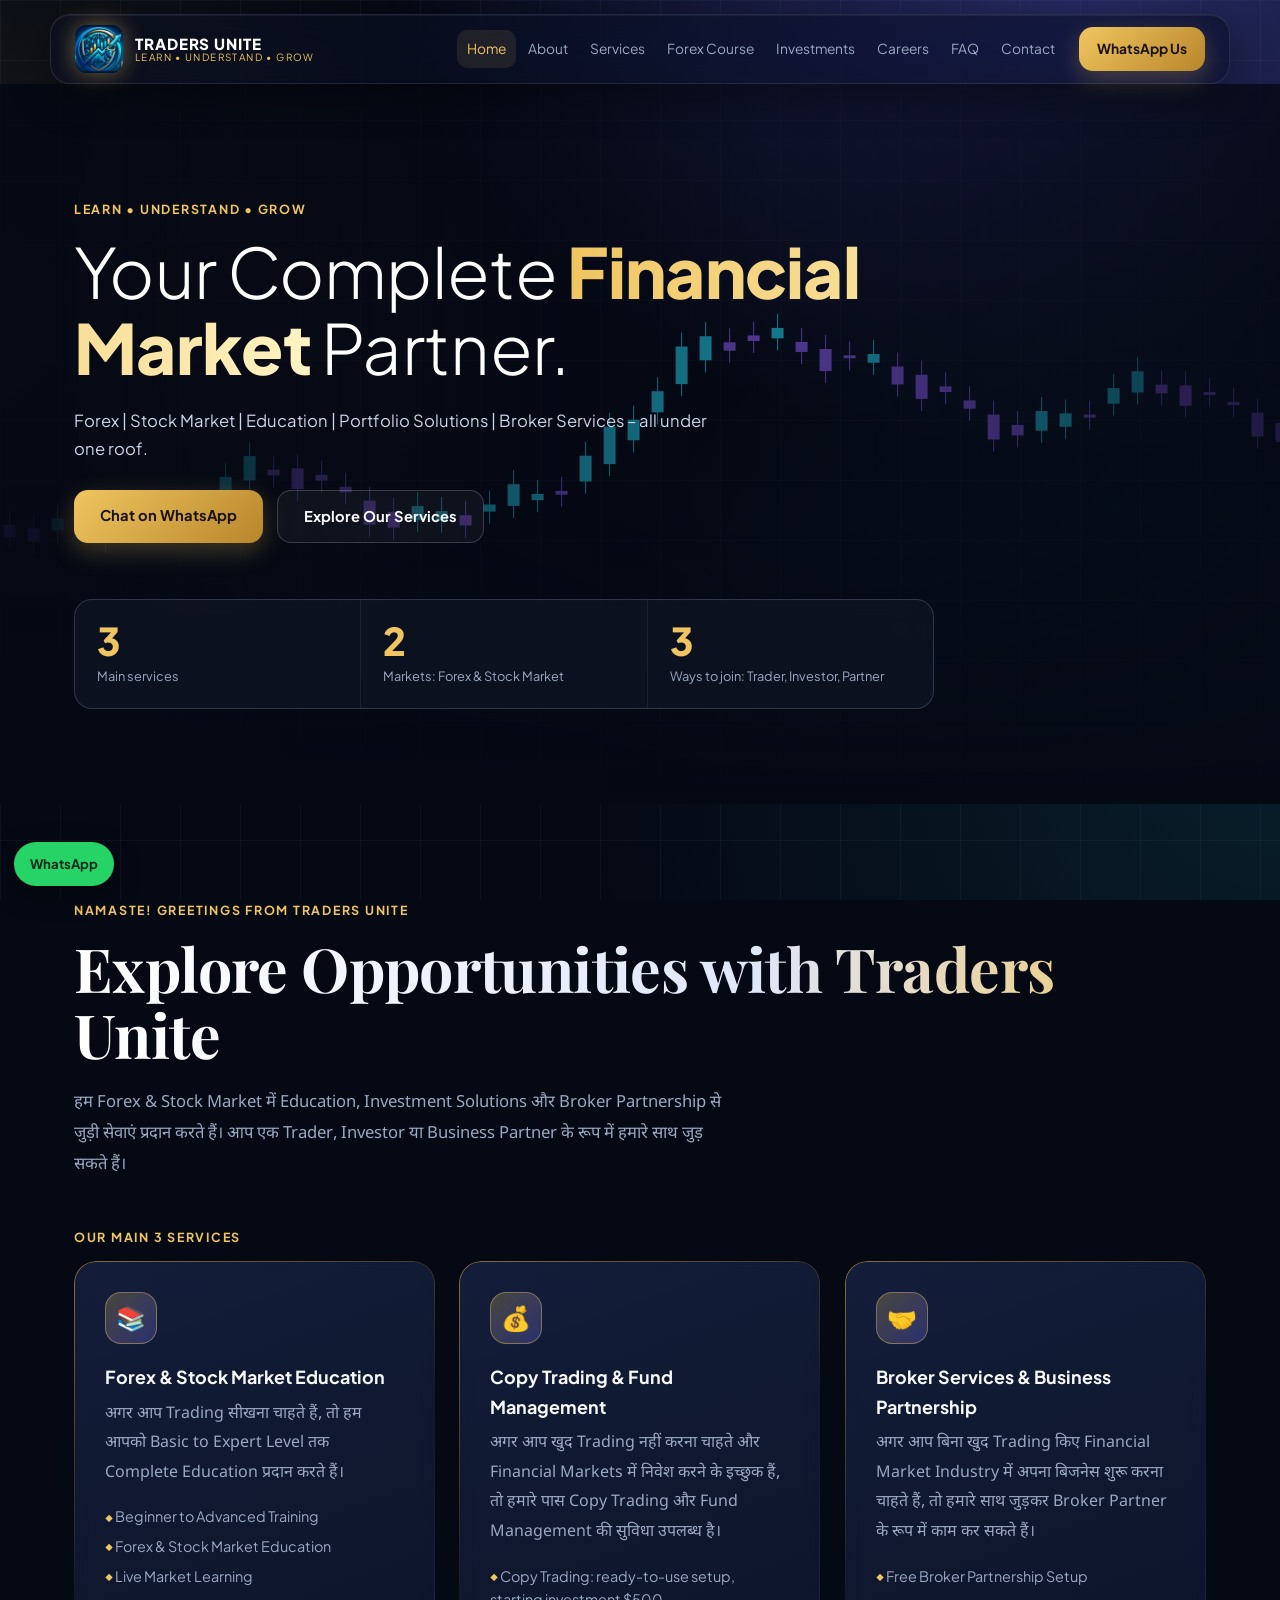
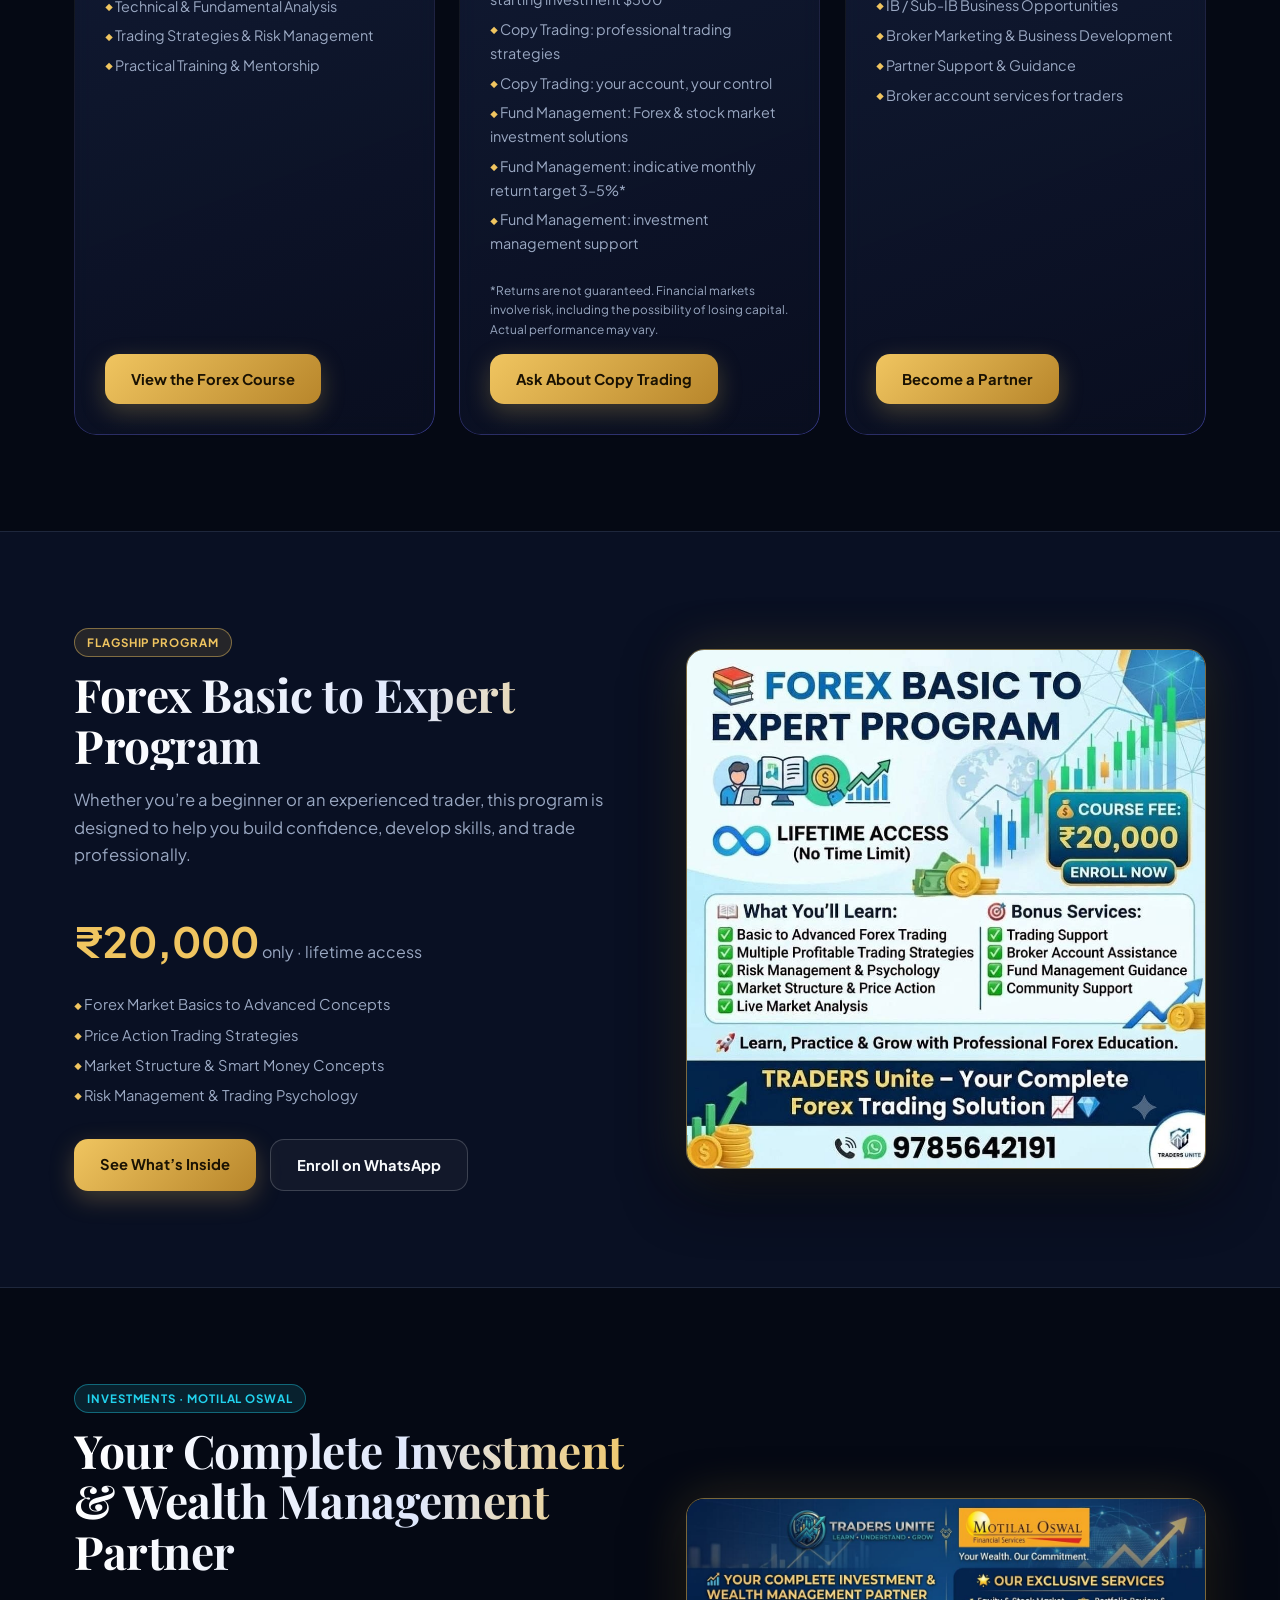
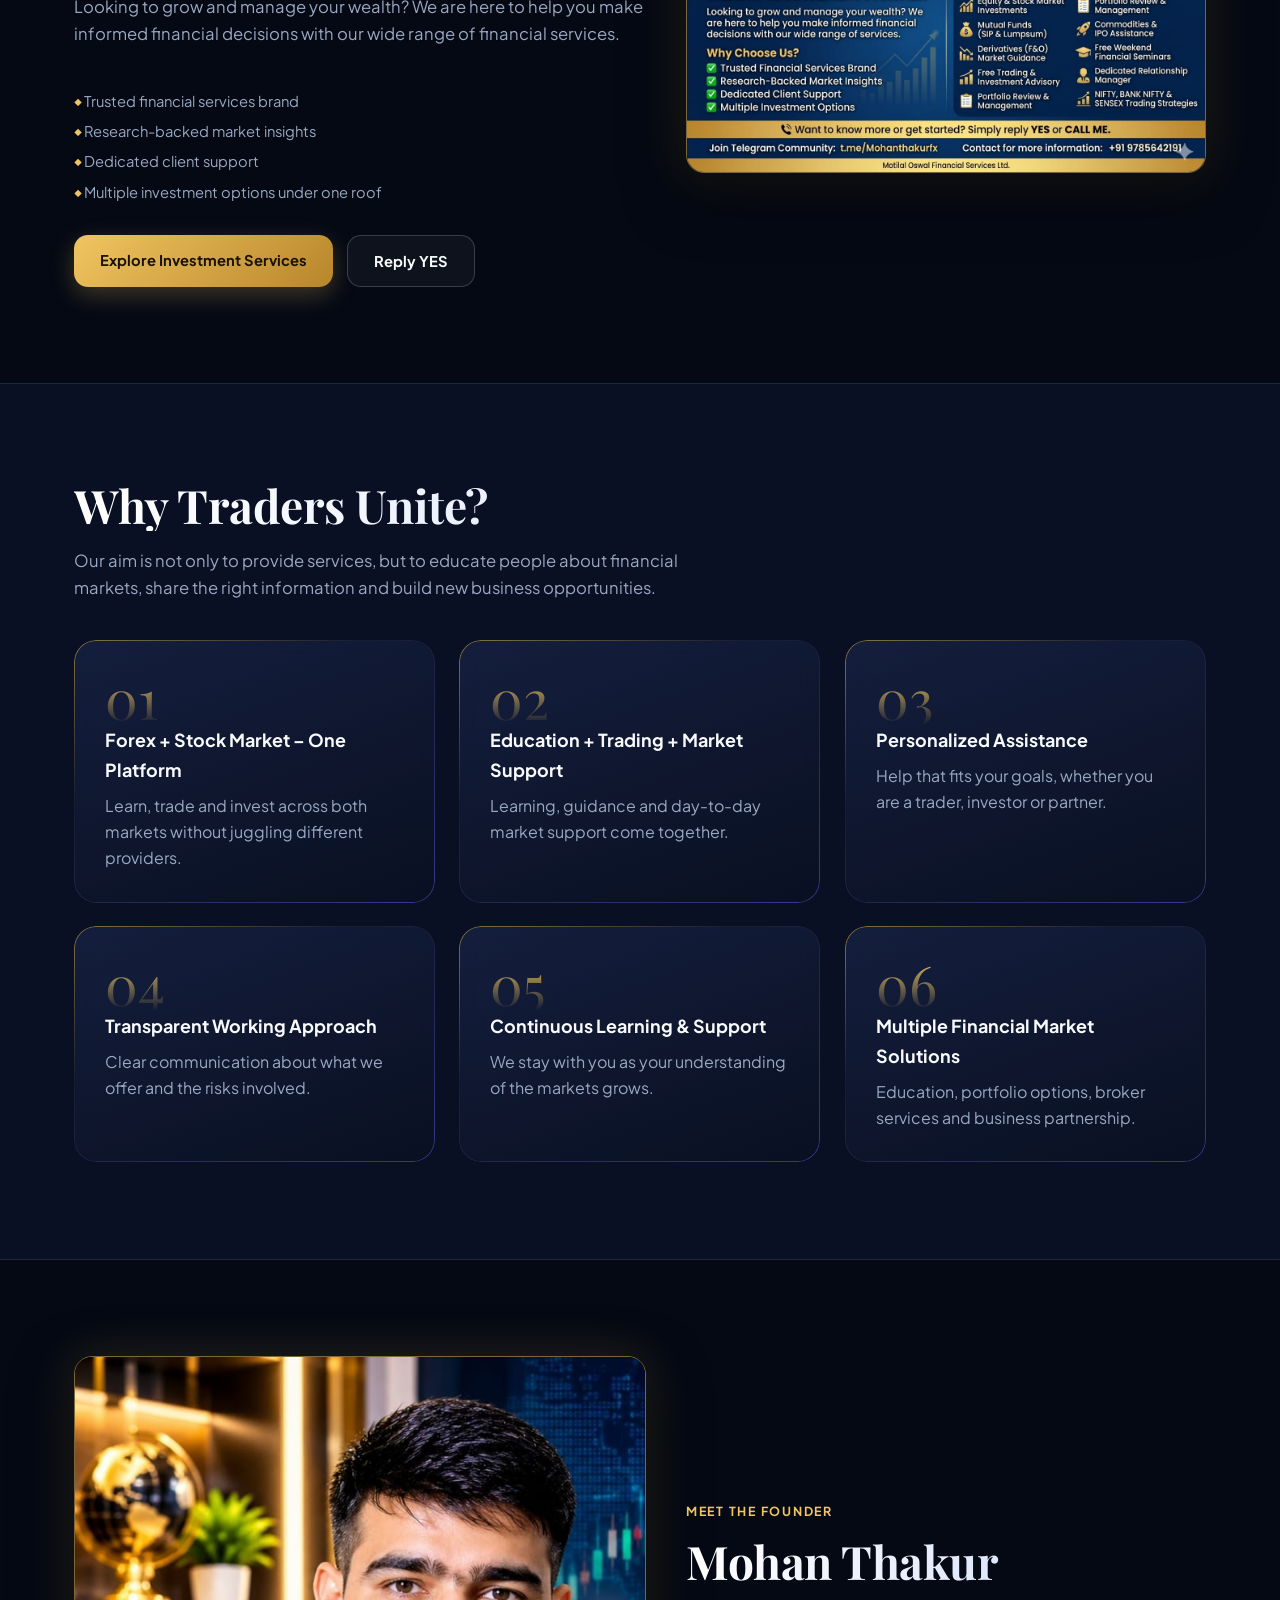
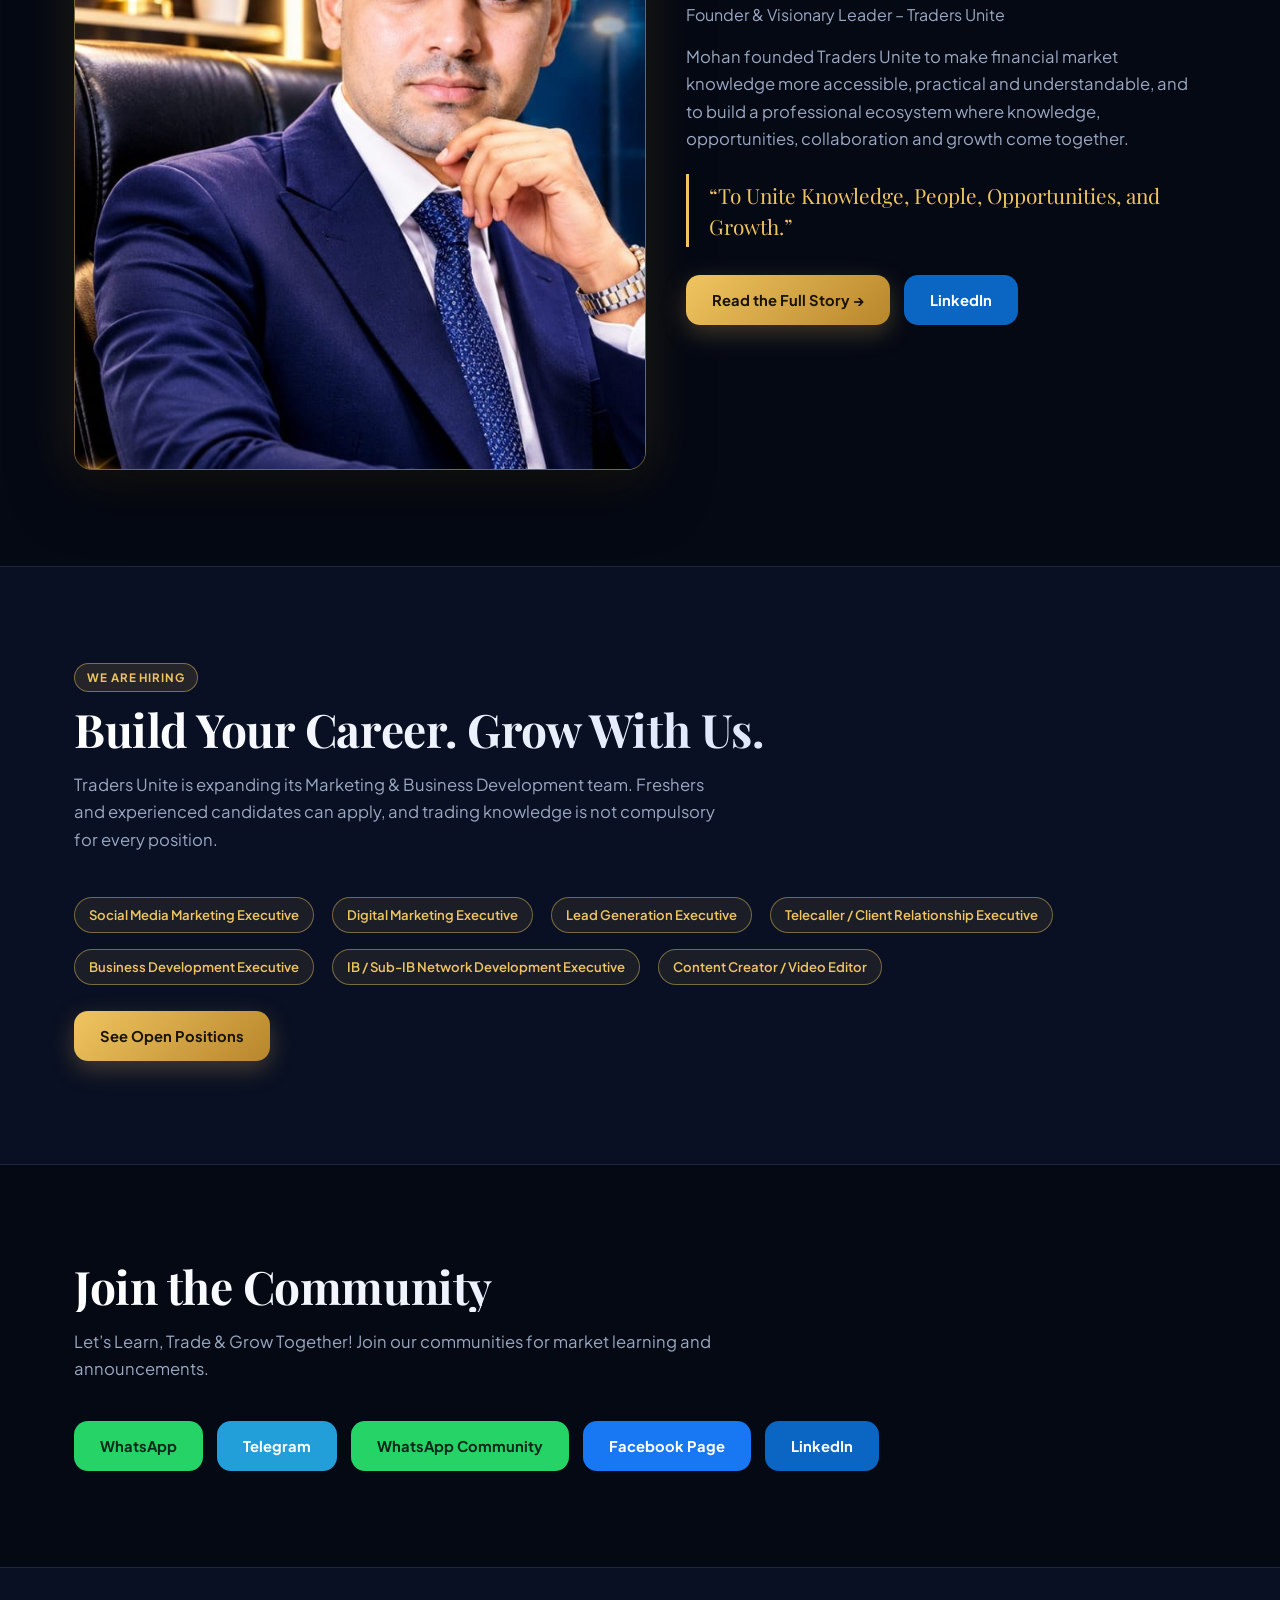
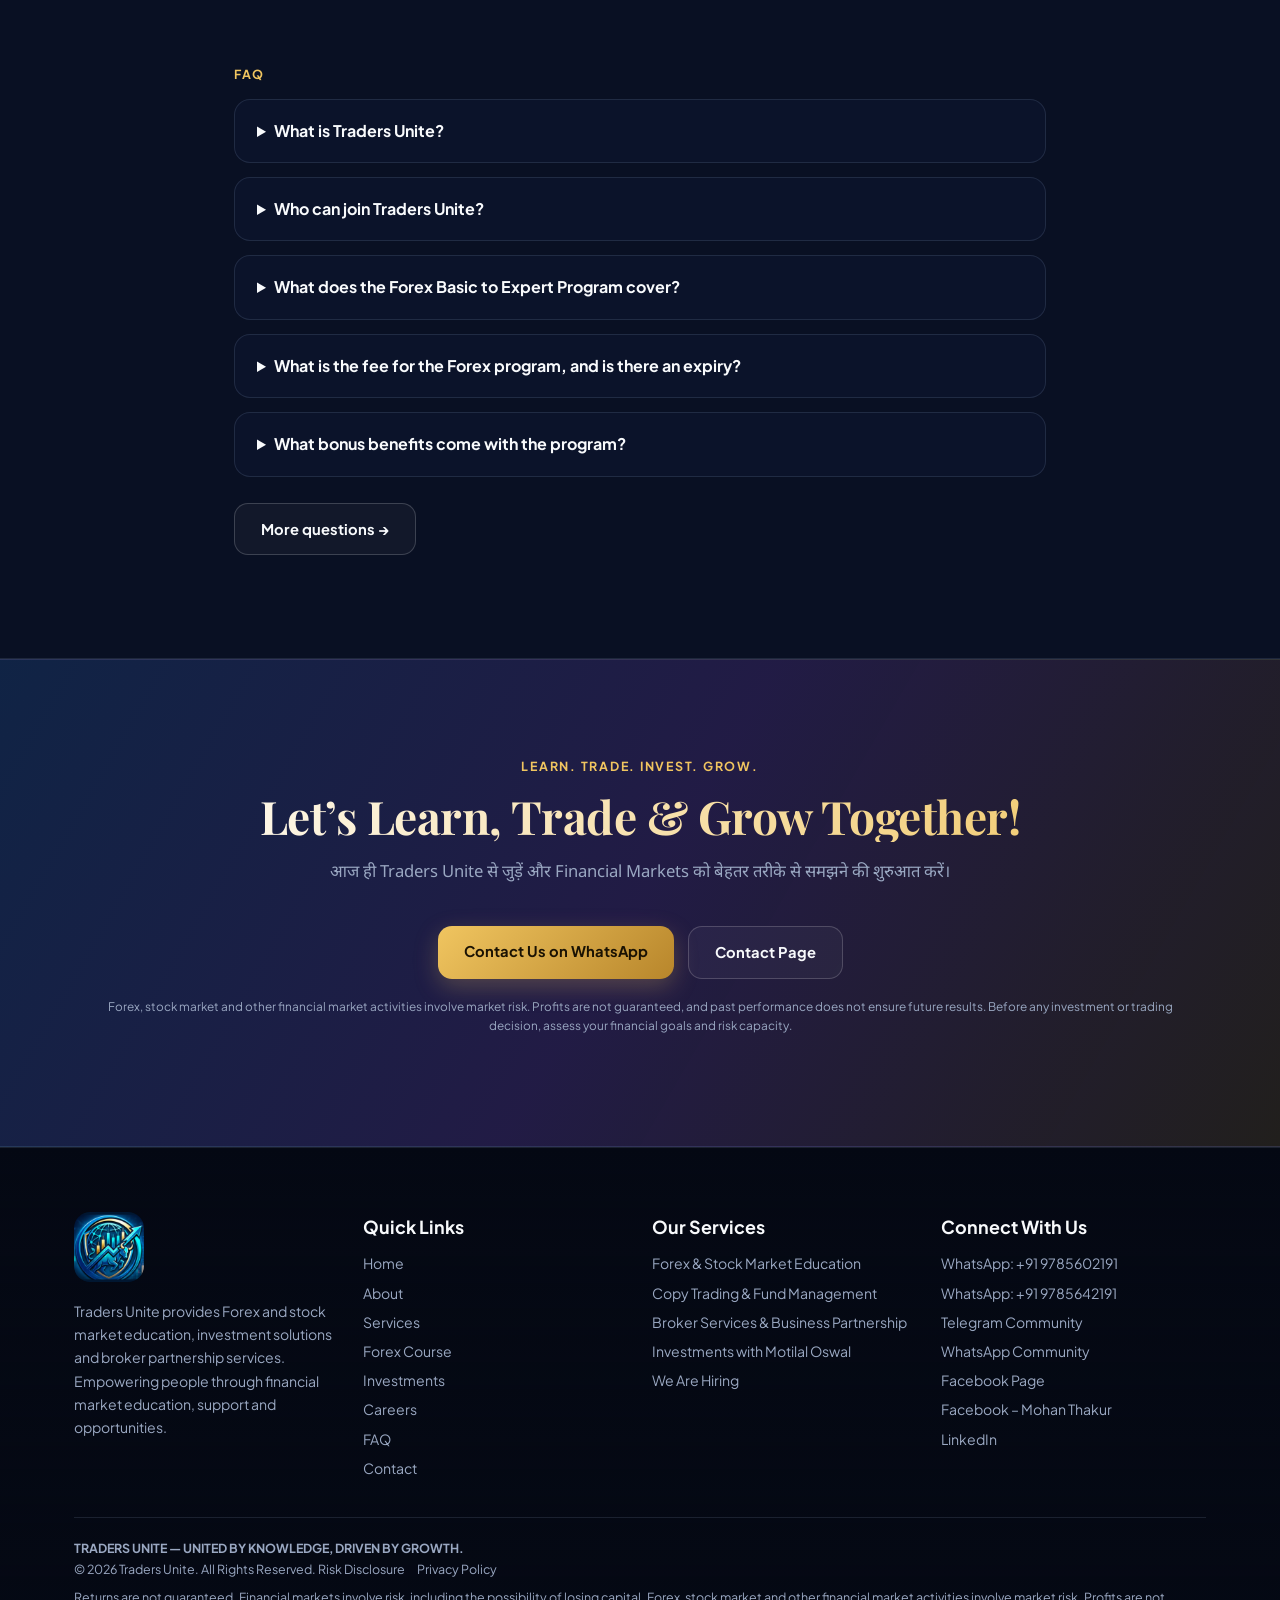
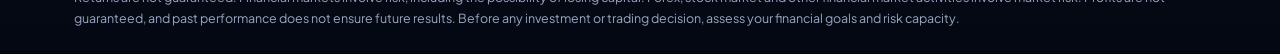
==== index.html @ e5b7a46d "web complete" ====
<!doctype html><html lang="en"><head><meta charset="utf-8"><meta name="viewport" content="width=device-width,initial-scale=1"><title>Traders Unite | Forex &amp; Stock Market Education, Investments &amp; Broker Partnership</title><meta name="description" content="Traders Unite is your complete financial market partner: Forex and stock market education, copy trading and fund management, investment services and broker partnership. Learn • Understand • Grow."><meta name="theme-color" content="#050914"><meta property="og:title" content="Traders Unite | Forex &amp; Stock Market Education, Investments &amp; Broker Partnership"><meta property="og:description" content="Traders Unite is your complete financial market partner: Forex and stock market education, copy trading and fund management, investment services and broker partnership. Learn • Understand • Grow."><meta property="og:image" content="assets/logo.png"><link rel="icon" href="assets/logo.png"><link href="https://fonts.googleapis.com/css2?family=Noto+Sans+Devanagari:wght@400;600;700&family=Plus+Jakarta+Sans:wght@400;600;800&family=Playfair+Display:wght@600;700&display=swap" rel="stylesheet"><link rel="stylesheet" href="style.css"></head><body data-p="index"><script src="app.js" defer></script></body></html>
---- style.css ----
:root{--bg:#050914;--bg2:#0d1630;--blue:#3B82F6;--cyan:#22D3EE;--vio:#8B5CF6;--gold:#F0C560;--gold2:#B8862B;--tx:#F8FAFC;--mut:#9AA8C2;--line:rgba(160,180,220,.14)}
*{box-sizing:border-box;margin:0}html{scroll-behavior:smooth}
body{font-family:'Plus Jakarta Sans','Noto Sans Devanagari',system-ui,sans-serif;background:var(--bg);color:var(--tx);line-height:1.65;overflow-x:hidden}
body:before{content:"";position:fixed;inset:0;z-index:-1;background:radial-gradient(700px 500px at 85% -5%,rgba(99,102,241,.38),transparent),radial-gradient(600px 500px at -5% 35%,rgba(240,197,96,.10),transparent),radial-gradient(700px 600px at 100% 85%,rgba(34,211,238,.10),transparent),linear-gradient(rgba(160,180,220,.05) 1px,transparent 1px) 0 0/60px 60px,linear-gradient(90deg,rgba(160,180,220,.05) 1px,transparent 1px) 0 0/60px 60px,var(--bg)}
a{color:inherit;text-decoration:none}:focus-visible{outline:2px solid var(--gold);outline-offset:3px}
.w{max-width:1180px;margin:auto;padding:0 24px}section{padding:96px 0;position:relative}
h1,h2{font-family:'Playfair Display','Noto Sans Devanagari',Georgia,serif;font-weight:700;line-height:1.1;letter-spacing:-.01em}
h1{font-size:clamp(2.5rem,5.4vw,4.4rem);background:linear-gradient(180deg,#fff 30%,#a9b8d9);-webkit-background-clip:text;background-clip:text;color:transparent}
h2{font-size:clamp(1.9rem,3.6vw,2.9rem);margin-bottom:16px;background:linear-gradient(90deg,#fff,#dfe7fb 60%,var(--gold));-webkit-background-clip:text;background-clip:text;color:transparent}
h3{font-size:1.12rem;margin-bottom:8px;font-weight:700}
.mut{color:var(--mut)}.lead{max-width:660px;color:var(--mut);margin-bottom:38px;font-size:1.04rem}
header{position:sticky;top:14px;z-index:50;margin:14px auto 0;max-width:1180px;width:calc(100% - 28px);border-radius:20px;background:rgba(10,16,34,.6);backdrop-filter:blur(18px) saturate(1.4);border:1px solid var(--line);box-shadow:0 10px 40px rgba(0,0,0,.4),inset 0 1px rgba(255,255,255,.06)}
.nav{display:flex;align-items:center;gap:22px;height:68px}.nav img{height:48px;border-radius:50%;box-shadow:0 0 22px rgba(240,197,96,.45)}
.nav nav{display:flex;gap:6px;margin-left:auto;font-size:.88rem;color:var(--mut)}.nav nav a{padding:8px 13px;border-radius:10px;transition:.25s}.nav nav a:hover{color:#fff;background:rgba(255,255,255,.06)}.nav nav a.on{color:var(--gold);background:rgba(240,197,96,.1)}
.btn{display:inline-block;padding:13px 26px;border-radius:14px;font-weight:700;font-size:.92rem;border:1px solid rgba(255,255,255,.18);transition:.3s;cursor:pointer;background:rgba(255,255,255,.04);color:var(--tx);font-family:inherit;position:relative;overflow:hidden}
.btn:hover{transform:translateY(-3px);border-color:var(--gold);box-shadow:0 10px 30px rgba(240,197,96,.18)}
.btn.p{background:linear-gradient(135deg,var(--gold),var(--gold2));color:#1a1203;border:0;box-shadow:0 8px 30px rgba(240,197,96,.35)}
.btn.p:after{content:"";position:absolute;top:0;left:-80%;width:50%;height:100%;background:linear-gradient(100deg,transparent,rgba(255,255,255,.6),transparent);transform:skewX(-20deg);transition:.7s}.btn.p:hover:after{left:140%}
.g{position:relative;background:linear-gradient(160deg,rgba(24,36,70,.75),rgba(10,16,34,.8));border-radius:22px;padding:30px;backdrop-filter:blur(10px);transition:.4s;border:1px solid transparent;background-clip:padding-box;--x:50%;--y:0}
.g:before{content:"";position:absolute;inset:-1px;border-radius:inherit;padding:1px;background:linear-gradient(150deg,rgba(240,197,96,.55),rgba(255,255,255,.06) 35%,rgba(99,102,241,.5));-webkit-mask:linear-gradient(#000 0 0) content-box,linear-gradient(#000 0 0);-webkit-mask-composite:xor;mask-composite:exclude;pointer-events:none}
.g:after{content:"";position:absolute;inset:0;border-radius:inherit;background:radial-gradient(300px circle at var(--x) var(--y),rgba(240,197,96,.12),transparent 60%);opacity:0;transition:.3s;pointer-events:none}.g:hover:after{opacity:1}.g:hover{transform:translateY(-6px);box-shadow:0 24px 60px rgba(0,0,0,.5),0 0 40px rgba(99,102,241,.15)}
.grid{display:grid;gap:24px;grid-template-columns:repeat(auto-fit,minmax(320px,1fr))}
.ic{width:52px;height:52px;border-radius:16px;display:grid;place-items:center;font-size:1.5rem;margin-bottom:18px;background:linear-gradient(135deg,rgba(240,197,96,.25),rgba(99,102,241,.3));border:1px solid rgba(240,197,96,.4);color:var(--gold);box-shadow:0 0 30px rgba(240,197,96,.15)}
.g ul{list-style:none;padding:0;margin:14px 0 22px;font-size:.9rem;color:var(--mut)}.g li{padding:3px 0}.g li:before{content:"◆ ";color:var(--gold);font-size:.6rem;vertical-align:middle}
.hero{padding:90px 0 60px;position:relative;overflow:hidden}.hero .w{display:grid;grid-template-columns:1fr 1.1fr;gap:50px;align-items:center;position:relative;z-index:2}
.beam{position:absolute;top:-40px;left:62%;width:5px;height:560px;background:linear-gradient(#fff,rgba(139,92,246,.5) 40%,transparent);filter:blur(1.5px);box-shadow:0 0 70px 30px rgba(99,102,241,.5);animation:pu 4s ease-in-out infinite;z-index:1}
@keyframes pu{50%{opacity:.55}}
.hl{color:var(--gold);font-weight:700;margin:20px 0 0;letter-spacing:.02em}.btns{display:flex;gap:14px;flex-wrap:wrap;margin-top:28px}
.mock{position:relative;padding:0 0 40px 40px}.dash{padding:0;overflow:hidden;box-shadow:0 0 90px rgba(99,102,241,.45),0 40px 80px rgba(0,0,0,.6);transform:perspective(1200px) rotateY(-7deg) rotateX(3deg)}
.dash:hover{transform:perspective(1200px) rotateY(0) rotateX(0)}.win{display:flex;align-items:center;gap:7px;padding:12px 16px;background:rgba(255,255,255,.05);border-bottom:1px solid var(--line);font-size:.72rem;color:var(--mut)}.win i{width:10px;height:10px;border-radius:50%;background:#ff5f57}.win i:nth-child(2){background:#febc2e}.win i:nth-child(3){background:#28c840}.win span{margin-left:12px;background:rgba(255,255,255,.06);padding:2px 14px;border-radius:99px}
.dash svg{width:100%;display:block;padding:14px}.tag{font-size:.74rem;color:var(--mut);padding:0 18px 14px}
.float{position:absolute;right:-6px;top:-18px;z-index:3;background:rgba(13,22,48,.9);border:1px solid var(--gold);border-radius:14px;padding:9px 16px;font-size:.8rem;font-weight:600;box-shadow:0 0 30px rgba(240,197,96,.3);animation:fl 5s ease-in-out infinite}
.float.b{right:auto;top:auto;left:0;bottom:6px;border-color:var(--cyan);box-shadow:0 0 30px rgba(34,211,238,.3);animation-delay:-2s}@keyframes fl{50%{transform:translateY(-10px)}}
.cd{animation:gr 1.2s ease-out both;transform-origin:bottom}@keyframes gr{from{opacity:0;transform:scaleY(.1)}}
.line{stroke-dasharray:900;animation:dr 3s ease-out forwards}@keyframes dr{from{stroke-dashoffset:900}to{stroke-dashoffset:0}}
.mq{overflow:hidden;border-block:1px solid var(--line);background:rgba(255,255,255,.02);padding:18px 0;white-space:nowrap}.mq div{display:inline-block;animation:mq 28s linear infinite;font-family:'Playfair Display','Noto Sans Devanagari',serif;font-size:1.3rem;color:var(--mut)}.mq b{color:var(--gold);margin:0 28px;font-weight:400}@keyframes mq{to{transform:translateX(-50%)}}
.tl{display:grid;grid-template-columns:repeat(5,1fr);gap:18px;counter-reset:s}.tl .g{padding:24px;font-size:.88rem}.tl .g>:first-child:before{counter-increment:s;content:counter(s);display:grid;place-items:center;width:36px;height:36px;border-radius:50%;background:linear-gradient(135deg,var(--gold),var(--gold2));color:#1a1203;font-weight:800;margin-bottom:14px;box-shadow:0 0 24px rgba(240,197,96,.5)}
.band{background:linear-gradient(120deg,rgba(59,130,246,.22),rgba(139,92,246,.22),rgba(240,197,96,.12));border-block:1px solid var(--line);text-align:center;overflow:hidden}.band h2{background:linear-gradient(90deg,#fff,var(--gold));-webkit-background-clip:text;background-clip:text}
.tabs{display:flex;gap:10px;margin-bottom:24px;flex-wrap:wrap;align-items:center}.tabs .btn.on{background:var(--blue);border-color:var(--blue)}
.note{border-left:3px solid var(--gold);padding:16px 20px;background:rgba(240,197,96,.07);font-size:.88rem;margin:24px 0;border-radius:0 14px 14px 0}
.ph{font-size:.72rem;background:rgba(240,197,96,.15);color:var(--gold);padding:3px 10px;border-radius:99px;font-weight:600}
table{width:100%;border-collapse:collapse;font-size:.88rem}td{padding:9px 0;border-bottom:1px solid var(--line)}td:last-child{text-align:right;color:var(--mut)}
details{border:1px solid var(--line);border-radius:16px;padding:18px 22px;margin-bottom:14px;background:rgba(13,22,48,.7);transition:.3s}details[open]{border-color:var(--gold);box-shadow:0 0 30px rgba(240,197,96,.12)}summary{cursor:pointer;font-weight:700}details p{margin-top:12px;color:var(--mut)}
select{background:var(--bg2);color:var(--tx);border:1px solid var(--line);padding:10px;border-radius:10px;font-family:inherit}
footer{border-top:1px solid var(--line);padding:64px 0 26px;background:linear-gradient(transparent,rgba(5,9,20,.95));font-size:.88rem;color:var(--mut)}footer .grid{grid-template-columns:repeat(auto-fit,minmax(210px,1fr))}footer a{display:block;padding:3px 0;transition:.2s}footer a:hover{color:var(--gold)}footer h3{color:var(--tx)}
.fine{margin-top:34px;border-top:1px solid var(--line);padding-top:20px;font-size:.78rem}
#top{position:fixed;right:18px;bottom:18px;width:46px;height:46px;border-radius:50%;opacity:0;pointer-events:none;padding:0;z-index:60}#top.s{opacity:1;pointer-events:auto}
#mb{display:none;background:none;border:0;color:var(--tx);font-size:1.6rem;margin-left:auto;cursor:pointer}
.rv{opacity:0;transform:translateY(26px);transition:opacity .8s,transform .8s}.rv.in{opacity:1;transform:none}
@media(max-width:980px){.hero .w{grid-template-columns:1fr}.beam{left:80%}.tl{grid-template-columns:1fr}#mb{display:block}.nav .btn{display:none}.mock{padding-left:0}.dash{transform:none}
.nav nav{display:none;position:absolute;top:76px;left:0;right:0;flex-direction:column;background:rgba(5,9,20,.96);padding:16px;border-radius:18px;border:1px solid var(--line)}.nav nav.o{display:flex}}
@media(prefers-reduced-motion:reduce){*{animation:none!important;transition:none!important}.rv{opacity:1;transform:none}}
#bg3d{position:fixed;inset:0;width:100%;height:100%;z-index:-1;pointer-events:none;opacity:.9}
.btn.p{box-shadow:0 6px 0 #7a5a1a,0 16px 30px rgba(240,197,96,.35)}.btn.p:hover{transform:translateY(-2px);box-shadow:0 8px 0 #7a5a1a,0 20px 36px rgba(240,197,96,.4)}.btn.p:active{transform:translateY(5px);box-shadow:0 1px 0 #7a5a1a}
.btn:not(.p){box-shadow:0 4px 0 rgba(255,255,255,.08)}
.g.t{transition:transform .08s,box-shadow .4s}.g{will-change:transform}
.ic{box-shadow:0 6px 0 rgba(120,90,30,.5),0 0 30px rgba(240,197,96,.2),inset 0 1px rgba(255,255,255,.3)}
h1{filter:drop-shadow(0 6px 0 rgba(99,102,241,.25)) drop-shadow(0 18px 30px rgba(0,0,0,.5))}
.sc{width:120px;height:120px;margin:0 auto 46px;perspective:700px}.cube{width:100%;height:100%;position:relative;transform-style:preserve-3d;animation:rot 16s linear infinite}
.cube span{position:absolute;inset:0;display:grid;place-items:center;font-size:.72rem;font-weight:800;color:var(--gold);border:1px solid var(--gold);background:linear-gradient(135deg,rgba(240,197,96,.22),rgba(99,102,241,.25));box-shadow:inset 0 0 30px rgba(240,197,96,.25)}
.cube span:nth-child(1){transform:translateZ(60px)}.cube span:nth-child(2){transform:rotateY(90deg) translateZ(60px)}.cube span:nth-child(3){transform:rotateY(180deg) translateZ(60px)}.cube span:nth-child(4){transform:rotateY(-90deg) translateZ(60px)}.cube span:nth-child(5){transform:rotateX(90deg) translateZ(60px)}.cube span:nth-child(6){transform:rotateX(-90deg) translateZ(60px)}
@keyframes rot{to{transform:rotateX(360deg) rotateY(360deg)}}
h2 em{font-style:normal;background:linear-gradient(90deg,var(--gold),#fff3c4);-webkit-background-clip:text;background-clip:text;color:transparent}
.chip{display:inline-block;margin:6px 8px 0 0;padding:5px 14px;border-radius:99px;border:1px solid var(--line);background:rgba(255,255,255,.05);font-size:.8rem;color:var(--tx);font-weight:600}.hl .chip{margin-left:0}
.devs,.devs2{position:relative;padding:20px 0 30px}.devs2{padding:10px 0}
.lap{border:10px solid #1b2442;border-bottom-width:14px;border-radius:16px;background:#070d20;box-shadow:0 0 90px rgba(99,102,241,.45),0 40px 70px rgba(0,0,0,.6);transform:perspective(1300px) rotateY(-9deg) rotateX(4deg);position:relative;transition:.5s}.lap:hover{transform:none}.lap:after{content:"";position:absolute;left:-6%;right:-6%;bottom:-24px;height:14px;background:linear-gradient(#2a3556,#10172e);border-radius:0 0 18px 18px}
.scr svg{display:block;width:100%}.pho{position:absolute;right:-4%;bottom:0;width:27%;border:6px solid #1b2442;border-radius:26px;background:#070d20;box-shadow:0 30px 60px rgba(0,0,0,.65),0 0 50px rgba(240,197,96,.25);transform:rotate(6deg);animation:fl 6s ease-in-out infinite}.pho .scr{padding:12px 6px 4px}
.tbt{border:8px solid #1b2442;border-radius:24px;background:#070d20;box-shadow:0 0 80px rgba(240,197,96,.22),0 40px 70px rgba(0,0,0,.6);transform:perspective(1200px) rotateY(8deg) rotateX(3deg);transition:.5s}.tbt:hover{transform:none}
.devs2 .pho{right:-2%;bottom:-6px}
.coin{position:absolute;z-index:4;width:54px;height:54px;border-radius:50%;display:grid;place-items:center;font-style:normal;font-weight:800;font-size:1.35rem;color:#5a3d05;background:radial-gradient(circle at 30% 28%,#fff3c4,var(--gold) 45%,var(--gold2));box-shadow:0 10px 30px rgba(240,197,96,.5),inset 0 -4px 8px rgba(90,60,5,.4);animation:fl 5s ease-in-out infinite}
.sp{display:grid;grid-template-columns:1fr 1fr;gap:60px;align-items:center}.sp.r2 .vis{order:2}.sp p+p{margin-top:0}
.twin{display:grid;grid-template-columns:1fr 1fr;gap:16px}.ringv{border-radius:50%;overflow:hidden;border:2px solid var(--gold);background:#070d20;box-shadow:0 0 50px rgba(240,197,96,.3);aspect-ratio:1;display:grid;place-items:center;padding:8px}
.steps{padding-left:0;list-style:none;margin:16px 0;counter-reset:q}.steps li{counter-increment:q;padding:8px 0 8px 46px;position:relative;color:var(--mut)}.steps li:before{content:counter(q);position:absolute;left:0;top:6px;width:32px;height:32px;border-radius:50%;display:grid;place-items:center;background:linear-gradient(135deg,var(--gold),var(--gold2));color:#1a1203;font-weight:800}
.stp{display:flex;gap:16px;margin-bottom:16px}.stp b{flex:none;width:38px;height:38px;border-radius:12px;display:grid;place-items:center;background:linear-gradient(135deg,var(--gold),var(--gold2));color:#1a1203;box-shadow:0 4px 0 #7a5a1a}.stp h3{margin-bottom:2px}.stp p{font-size:.88rem}
.adv{display:flex;align-items:center;gap:28px;padding:26px 30px;margin-bottom:18px;border-radius:22px;border:1px solid var(--line);background:linear-gradient(120deg,rgba(24,36,70,.7),rgba(10,16,34,.5))}.adv.r2{flex-direction:row-reverse;text-align:right}
.num{font-family:'Playfair Display','Noto Sans Devanagari',serif;font-size:3.4rem;line-height:1;background:linear-gradient(180deg,var(--gold),transparent);-webkit-background-clip:text;background-clip:text;color:transparent}
.pp[hidden]{display:none}
@media(max-width:980px){.sp{grid-template-columns:1fr;gap:30px}.sp.r2 .vis{order:0}.adv.r2{flex-direction:row;text-align:left}.lap{transform:none}.coin{width:40px;height:40px;font-size:1rem}}
/* flat theme: all 3D effects removed */
#bg3d,.sc,.cube{display:none!important}
.lap,.tbt,.dash,.pho,.g,.g.t{transform:none!important}.pho{transform:rotate(0)!important}
.lap:hover,.tbt:hover,.dash:hover{transform:none}.g:hover{transform:translateY(-3px)!important}
.btn.p,.btn.p:hover,.btn:not(.p){box-shadow:0 8px 24px rgba(240,197,96,.25)}.btn.p:active{transform:none}.btn:not(.p){box-shadow:none}
.ic{box-shadow:none}h1{filter:none}.lap,.tbt{box-shadow:0 20px 50px rgba(0,0,0,.5)}.coin{box-shadow:0 6px 18px rgba(240,197,96,.35)}
.stp b{box-shadow:none}.adv{box-shadow:none}
/* futures-style home: video hero, bento, tech tabs */
.eyebrow{color:var(--gold);font-weight:700;letter-spacing:.14em;text-transform:uppercase;font-size:.78rem;margin-bottom:14px}
.vh{position:relative;min-height:92vh;display:flex;align-items:center;overflow:hidden;padding:0;margin-top:-82px}
.vh video,.vh canvas{position:absolute;inset:0;width:100%;height:100%;object-fit:cover}.vh video{opacity:0;transition:opacity 1s}.vh video.on{opacity:.9}
.ov{position:absolute;inset:0;background:linear-gradient(90deg,rgba(5,9,20,.92) 5%,rgba(5,9,20,.45) 60%,rgba(5,9,20,.8)),linear-gradient(transparent 60%,var(--bg))}
.vhc{position:relative;z-index:2;padding-top:150px;padding-bottom:50px}
.vh h1{font-family:'Plus Jakarta Sans','Noto Sans Devanagari',sans-serif;font-weight:300;font-size:clamp(2.4rem,5.4vw,4.6rem);max-width:820px;background:none;color:#fff;-webkit-text-fill-color:#fff}.vh h1 b{font-weight:800;background:linear-gradient(90deg,var(--gold),#fff3c4);-webkit-background-clip:text;background-clip:text;-webkit-text-fill-color:transparent}
.vh .lead{margin:22px 0 0;color:#cbd5e8}
.stats{display:grid;grid-template-columns:repeat(auto-fit,minmax(150px,1fr));gap:1px;margin-top:56px;border:1px solid var(--line);border-radius:18px;overflow:hidden;background:var(--line);max-width:860px}.stats div{background:rgba(8,13,27,.75);backdrop-filter:blur(10px);padding:20px 22px}.stats b{display:block;font-size:2.4rem;font-weight:800;color:var(--gold);line-height:1.1}.stats span{font-size:.8rem;color:var(--mut)}
.alt{background:rgba(13,22,48,.55);border-block:1px solid var(--line)}.big{font-size:clamp(2rem,5vw,3.8rem);margin-bottom:20px}.big i{color:var(--gold);font-style:normal}
.bento{display:grid;grid-template-columns:repeat(6,1fr);gap:20px;margin-top:30px}.bento .g{padding:26px}.b1{grid-column:span 4}.b2{grid-column:span 2}.b3{grid-column:span 2}.b4{grid-column:span 2}.b5{grid-column:span 2}.b1 svg{width:100%;margin-top:10px}.big2{font-size:4.2rem;color:var(--gold);line-height:1}
.tech{display:grid;grid-template-columns:1fr 1.1fr;gap:34px;align-items:start;margin-top:30px}.tl3{display:grid;gap:12px}.ti{text-align:left;font-family:inherit;color:inherit;background:none;border:1px solid var(--line);border-left:3px solid transparent;border-radius:16px;padding:18px 22px;cursor:pointer;transition:.3s}.ti:hover,.ti.on{border-left-color:var(--gold);background:rgba(240,197,96,.06)}
.code{padding:0;overflow:hidden}.code pre{padding:26px;font-family:ui-monospace,Menlo,monospace;font-size:.88rem;color:var(--cyan);min-height:190px;white-space:pre-wrap}
.tl4{display:grid;grid-template-columns:repeat(5,1fr);gap:22px;margin-top:30px;position:relative}.tl4 div{border-top:2px solid var(--line);padding-top:20px}.tl4 b{display:grid;place-items:center;width:36px;height:36px;border-radius:50%;background:linear-gradient(135deg,var(--gold),var(--gold2));color:#1a1203;margin:-39px 0 14px}.tl4 p{font-size:.88rem}
.vp{aspect-ratio:16/9;border-radius:14px;background:linear-gradient(135deg,#0d1630,#1b2750);display:grid;place-items:center;margin-bottom:14px;overflow:hidden;cursor:pointer}.vp video{width:100%;height:100%}.play{width:60px;height:60px;border-radius:50%;display:grid;place-items:center;background:var(--gold);color:#1a1203;font-size:1.2rem;padding-left:4px}.vd video+.play,.vp:has(video) .play{display:none}
[hidden]{display:none!important}
@media(max-width:980px){.bento{grid-template-columns:1fr}.bento .g{grid-column:auto!important}.tech{grid-template-columns:1fr}.tl4{grid-template-columns:1fr}.tl4 div{border-top:0;border-left:2px solid var(--line);padding:0 0 10px 22px}.tl4 b{margin:0 0 8px -41px}}
/* mobile-first fixes + new components */
html,body{max-width:100%;overflow-x:hidden}img{max-width:100%;height:auto}
.grid{grid-template-columns:repeat(auto-fit,minmax(min(100%,290px),1fr))}footer .grid{grid-template-columns:repeat(auto-fit,minmax(min(100%,200px),1fr))}
.vh{margin-top:0;min-height:80vh}.vhc{padding-top:70px}
.sc2{overflow-x:auto;-webkit-overflow-scrolling:touch;margin:14px 0}.sc2 img{display:block;border-radius:10px;background:#fff}
.kp{display:grid;grid-template-columns:repeat(auto-fit,minmax(110px,1fr));gap:10px;margin:16px 0}.kp div{background:rgba(255,255,255,.05);border:1px solid var(--line);border-radius:12px;padding:12px}.kp b{display:block;color:var(--gold);font-size:1.05rem;line-height:1.3;word-break:break-word}.kp small{color:var(--mut);font-size:.74rem}
.ic2{display:block}.ic2 .btn{margin-top:14px}.dt h4{margin:22px 0 6px;color:var(--mut);font-size:.9rem}.dt table td:first-child{padding-right:12px}
.stp2{display:flex;align-items:center;gap:12px;margin:34px 0 14px;font-size:1.2rem}.stp2 b{flex:none;width:34px;height:34px;border-radius:50%;display:grid;place-items:center;background:linear-gradient(135deg,var(--gold),var(--gold2));color:#1a1203}
.sf{margin:0}.sf img{border-radius:12px;border:1px solid var(--line);background:#fff}
.mbars{display:flex;gap:6px;align-items:flex-end;overflow-x:auto;padding:8px 0}.mbars div{flex:1;min-width:40px;display:flex;flex-direction:column;align-items:center;justify-content:flex-end}.mbars i{width:70%;border-radius:4px 4px 0 0}.mbars small{font-size:.62rem;color:var(--mut)}
.pr{margin:10px 0;color:var(--mut)}.pr b{font-size:2.6rem;color:var(--gold)}.feat{box-shadow:0 0 50px rgba(240,197,96,.2)}.pg{max-width:820px}
.tm img{width:100%;aspect-ratio:4/4.4;object-fit:cover;object-position:top;border-radius:16px;margin-bottom:14px}
.mcta{display:none}pre{overflow-x:auto}
@media(max-width:980px){section{padding:56px 0}.w{padding:0 18px}.nav{gap:10px;height:62px}.nav img{height:42px}header{top:8px;width:calc(100% - 16px)}.nav nav{top:70px;max-height:70vh;overflow:auto}.mcta{display:block;background:var(--gold);color:#1a1203!important;font-weight:700;text-align:center}.btns .btn{flex:1 1 100%;text-align:center}.g{padding:22px}h2{font-size:1.7rem}.vh h1{font-size:2.3rem}.dash{display:none}}
.dn{display:flex;gap:24px;flex-wrap:wrap;justify-content:center;margin:10px 0}.dc{text-align:center;width:130px}.dc svg{width:110px}.dc b{display:block;font-size:.88rem}.dc small{color:var(--mut);font-size:.74rem}
.sb{margin:8px 0 14px}.sb .bar{display:flex;height:16px;border-radius:99px;overflow:hidden;background:#26314f}.sb .bar i{display:block;transition:width 1s}.sb .lg{display:flex;justify-content:space-between;gap:10px;flex-wrap:wrap;font-size:.82rem;margin-top:8px}.sb s{display:inline-block;width:10px;height:10px;border-radius:50%;margin-right:6px}
.hb{display:grid;grid-template-columns:minmax(110px,1.2fr) 2fr auto;gap:10px;align-items:center;margin:8px 0;font-size:.84rem}.hb div{height:10px;border-radius:99px;background:#26314f;overflow:hidden}.hb i{display:block;height:100%;background:linear-gradient(90deg,var(--gold2),var(--gold));border-radius:99px}.hb b{color:var(--gold);font-size:.8rem}
.mt th{text-align:left;font-size:.76rem;color:var(--gold);padding:8px 8px 8px 0;border-bottom:1px solid var(--line)}.mt td{white-space:nowrap}.mt td:last-child{text-align:left}.dt details{margin-top:18px}
.tmini{display:flex;gap:26px;flex-wrap:wrap;align-items:center}.tmini>div{display:flex;gap:14px;align-items:center}.tmini img{width:76px;height:76px;border-radius:50%;object-fit:cover;object-position:top;border:2px solid var(--gold)}.tmini h3{margin-bottom:4px}
@media(max-width:620px){.hb{grid-template-columns:1fr auto}.hb div{grid-column:1/-1;order:3}}
/* red/green + separated product identities */
.up,.kp b.up,td.up{color:#34D399!important}.dnr,.kp b.dnr,td.dnr{color:#F87171!important}
.hb i.rd{background:linear-gradient(90deg,#B91C1C,#F87171)}.mbars small.up{color:#34D399}.mbars small.dnr{color:#F87171}
.tp{display:inline-block;padding:4px 12px;border-radius:99px;font-size:.72rem;font-weight:700;letter-spacing:.08em;margin-bottom:12px}
.tp-c{background:rgba(34,211,238,.12);color:#22D3EE;border:1px solid rgba(34,211,238,.4)}.tp-g{background:rgba(240,197,96,.12);color:var(--gold);border:1px solid rgba(240,197,96,.45)}
.split2{display:grid;gap:26px}.pn h2{font-size:1.7rem}.pi{border-top:3px solid #22D3EE}.pb{border-top:3px solid var(--gold)}
.botsec{background:linear-gradient(120deg,rgba(240,197,96,.07),transparent);border-block:1px solid var(--line)}
.dt h4{color:#cbd5e8}.dt .note strong{color:var(--gold)}
/* form embed, modal, payment, social buttons */
.fm iframe{display:block;width:100%;max-width:640px;height:1679px;margin:14px auto;border:0;border-radius:12px;background:#fff}
#fmod{position:fixed;inset:0;z-index:100;background:rgba(0,0,0,.78);display:grid;place-items:center;padding:10px}.fbox{position:relative;width:100%;max-width:660px;height:92vh;background:#fff;border-radius:16px;overflow:hidden}.fbox iframe{width:100%;height:100%;border:0}.fx{position:absolute;top:8px;right:10px;z-index:2;width:36px;height:36px;border-radius:50%;border:0;background:rgba(0,0,0,.6);color:#fff;font-size:1.5rem;cursor:pointer}
.tgb{background:#229ED9!important;border:0!important;color:#fff!important}.wab{background:#25D366!important;border:0!important;color:#06281a!important}.igb{background:linear-gradient(45deg,#F58529,#DD2A7B,#8134AF)!important;border:0!important;color:#fff!important}
.pay{margin-top:24px;border:1px solid var(--gold);border-radius:16px;padding:18px 22px;background:rgba(240,197,96,.06)}.pay summary{color:var(--gold);font-size:1.05rem}.payin{display:grid;grid-template-columns:240px 1fr;gap:26px;margin-top:16px;align-items:center}.payin img{width:100%;border-radius:14px;background:#fff}.payin ol{padding-left:20px;margin:10px 0}
.floatwa{position:fixed;left:14px;bottom:14px;z-index:60;background:#25D366;color:#06281a;font-weight:700;font-size:.82rem;padding:11px 16px;border-radius:99px;box-shadow:0 8px 24px rgba(0,0,0,.5)}
@media(max-width:700px){.payin{grid-template-columns:1fr}.payin img{max-width:260px;margin:auto}}
/* competition */
.cgrid{display:grid;grid-template-columns:1.1fr 1fr;gap:40px;align-items:center}.chero{padding:56px 0 30px}.chero h1 b{background:linear-gradient(90deg,var(--gold),#fff3c4);-webkit-background-clip:text;background-clip:text;color:transparent}
.big3{font-family:'Playfair Display','Noto Sans Devanagari',serif;font-size:1.7rem;color:var(--gold);margin:14px 0}.big3 i{color:var(--mut);font-style:normal;margin:0 6px}
.pst img{width:100%;border-radius:18px;border:1px solid rgba(240,197,96,.5);box-shadow:0 20px 60px rgba(0,0,0,.6),0 0 50px rgba(240,197,96,.18)}.pst .btns{justify-content:center}
.notice{border:1px solid var(--gold)!important;box-shadow:0 0 50px rgba(240,197,96,.15)}.notice h2{margin-bottom:10px}
.podium{display:grid;grid-template-columns:1fr 1.2fr 1fr;gap:18px;align-items:end}.pz{text-align:center;padding:34px 18px}.pz .amt{display:block;font-family:'Playfair Display','Noto Sans Devanagari',serif;font-size:3rem;line-height:1.2;margin:10px 0 4px}.pz small{color:var(--mut)}
.pz.gold{padding:56px 18px;border-color:var(--gold)}.pz.gold .amt{color:var(--gold);font-size:4rem}.pz.silver .amt{color:#D5DCE8}.pz.bronze .amt{color:#D9945B}
.fm2 iframe{height:929px}
@media(max-width:1120px){.nav .btn{display:none}.nav nav a{padding:8px 8px}}
@media(max-width:980px){.cgrid{grid-template-columns:1fr}.podium{grid-template-columns:1fr}.pz.gold{order:-1}.pst{order:2}}
/* competition v2 */
.chero{position:relative;overflow:hidden}.prz{background:radial-gradient(60% 60% at 50% 40%,rgba(240,197,96,.12),transparent),rgba(13,22,48,.55)}
.podium{display:grid;grid-template-columns:1fr 1.25fr 1fr;gap:22px;align-items:end;margin-top:30px}
.pz{padding:30px 16px 34px!important;border-radius:22px}.pz.gold{padding:44px 16px 48px!important;border-color:var(--gold);box-shadow:0 0 70px rgba(240,197,96,.25)}.pz .trw{margin-bottom:10px}.pz .amt{font-size:3rem}.pz.gold .amt{font-size:4.2rem}
.tro{display:block;margin:auto;max-width:100%;height:auto;filter:drop-shadow(0 16px 20px rgba(0,0,0,.6));animation:tw 7s ease-in-out infinite;transform-origin:50% 90%}
@keyframes tw{0%,100%{transform:perspective(700px) rotateY(-16deg)}50%{transform:perspective(700px) rotateY(16deg)}}
.cert{max-width:560px;margin:auto;padding:10px;border-radius:14px;background:linear-gradient(135deg,#F0C560,#B8862B,#F0C560);box-shadow:0 24px 60px rgba(0,0,0,.55),0 0 50px rgba(240,197,96,.2)}
.cin{background:#0b1226;border:2px solid rgba(240,197,96,.6);border-radius:8px;padding:30px 20px;text-align:center}.cin img{border-radius:50%}
.ct{font-family:'Playfair Display','Noto Sans Devanagari',serif;font-size:2.1rem;letter-spacing:.28em;color:var(--gold);margin-top:8px}.cs{color:#cbd5e8;margin-bottom:14px}.cn{font-family:'Playfair Display','Noto Sans Devanagari',serif;font-size:2rem;font-style:italic;color:#fff;margin:6px 0;border-bottom:1px solid var(--gold);display:inline-block;padding:0 20px}
.cf{display:flex;justify-content:space-between;align-items:center;margin-top:22px;font-size:.82rem;color:var(--mut)}.seal{width:46px;height:46px;border-radius:50%;display:grid;place-items:center;background:radial-gradient(circle at 30% 30%,#fff3c4,var(--gold),var(--gold2));color:#5a3d05;font-size:1.3rem}
.fee{text-align:center;background:linear-gradient(135deg,#F7D77E,#E8B84B 50%,#B8862B);color:#1a1203;border-radius:22px;padding:34px 24px;box-shadow:0 0 60px rgba(240,197,96,.3)}.fee s{color:#8B1A1A;font-size:1.6rem;font-weight:700}.fee .big{font-family:'Playfair Display','Noto Sans Devanagari',serif;font-size:5.4rem;font-weight:800;line-height:1}.fee p{margin-top:12px;font-size:.92rem}
@media(max-width:980px){.podium{grid-template-columns:1fr}.pz.gold .amt{font-size:3.6rem}}
/* ===== Terms & Conditions page ===== */
.thero{padding:90px 0 60px}
.tkeys{display:grid;grid-template-columns:repeat(auto-fit,minmax(170px,1fr));gap:16px;margin-top:40px}
.tkeys div{border:1px solid var(--line);border-radius:16px;padding:16px 12px;background:rgba(255,255,255,.03)}
.tkeys b{display:block;font-family:'Playfair Display','Noto Sans Devanagari',serif;font-size:1.7rem;color:var(--gold)}
.tkeys span{font-size:.8rem;color:var(--mut)}
.tdoc{display:flex;flex-direction:column;gap:22px}
.tcl{display:grid!important;grid-template-columns:70px 1fr;gap:20px;padding:30px!important;font-size:.95rem!important}
.tn{font-family:'Playfair Display','Noto Sans Devanagari',serif;font-size:2.6rem;line-height:1;background:linear-gradient(180deg,var(--gold),transparent);-webkit-background-clip:text;background-clip:text;color:transparent}
.tb h2{font-size:1.5rem;margin-bottom:12px}
.tb p{color:#cbd5e8;margin-bottom:12px}.tb p b{color:var(--gold)}
.chips{display:flex;flex-wrap:wrap;gap:10px;margin:14px 0 18px}
.chips span{border:1px solid rgba(240,197,96,.45);background:rgba(240,197,96,.08);color:var(--gold);border-radius:99px;padding:6px 14px;font-size:.82rem;font-weight:600}
.flow{display:flex;align-items:stretch;gap:12px;margin-top:16px}
.flow div{flex:1;border:1px solid var(--line);border-radius:16px;padding:18px 16px;background:rgba(255,255,255,.03);border-top:2px solid var(--gold)}
.flow div b{display:grid;place-items:center;width:30px;height:30px;border-radius:50%;background:linear-gradient(135deg,var(--gold),var(--gold2));color:#1a1203;margin-bottom:10px}
.flow h4{font-size:1rem;margin-bottom:6px}.flow p{font-size:.84rem;margin:0;color:var(--mut)}
.flow i{align-self:center;color:var(--gold);font-style:normal;font-size:1.4rem}
.two{display:grid;grid-template-columns:1fr 1fr;gap:16px}
.rf{border-radius:16px;padding:20px;border:1px solid var(--line)}
.rf h4{margin-bottom:8px}.rf p{margin:0}
.rf.ok{border-color:rgba(52,211,153,.5);background:rgba(52,211,153,.07)}.rf.ok h4{color:#6ee7b7}
.rf.no{border-color:rgba(248,113,113,.5);background:rgba(248,113,113,.07)}.rf.no h4{color:#fca5a5}
.sig{display:flex;justify-content:center;align-items:center;gap:16px;flex-wrap:wrap;margin:34px 0 6px;color:var(--mut);font-size:.85rem;letter-spacing:.08em;text-transform:uppercase}
.sig i{color:var(--gold);font-style:normal}
@media(max-width:760px){.tcl{grid-template-columns:1fr;gap:6px}.flow{flex-direction:column}.flow i{transform:rotate(90deg)}.two{grid-template-columns:1fr}}

/* ===== Traders Unite additions ===== */
.nav img{border-radius:12px}
.brand{display:flex;align-items:center;gap:12px;flex-shrink:0}
.brand span{display:flex;flex-direction:column;line-height:1.15}
.brand b{font-family:'Plus Jakarta Sans','Noto Sans Devanagari',sans-serif;font-weight:800;font-size:.95rem;letter-spacing:.06em;color:#fff}
.brand small{font-size:.62rem;letter-spacing:.14em;text-transform:uppercase;color:var(--gold)}
@media(max-width:1100px) and (min-width:981px){.brand span{display:none}}
@media(max-width:420px){.brand small{display:none}}
.hi{font-family:'Noto Sans Devanagari','Plus Jakarta Sans',sans-serif;line-height:1.85}
.fbb{background:#1877F2!important;border:0!important;color:#fff!important}
.lib{background:#0A66C2!important;border:0!important;color:#fff!important}
.q{font-family:'Playfair Display','Noto Sans Devanagari',Georgia,serif;font-size:1.3rem;line-height:1.45;color:var(--gold);border-left:3px solid var(--gold);padding:6px 0 6px 20px;margin:18px 0 26px}
.legal p{margin-bottom:14px}
.pst img{display:block}
.g.feat .pr{margin-bottom:6px}
.nav{gap:14px}
.nav nav{gap:2px;font-size:.86rem}
.nav nav a{white-space:nowrap;padding:8px 10px}
.nav>.btn{white-space:nowrap;padding:11px 18px;font-size:.86rem;flex-shrink:0}
@media(max-width:1240px) and (min-width:981px){.brand span{display:none}}
.col{display:flex;flex-direction:column}
.col>.btn{margin-top:auto;align-self:flex-start}
.cgrid ul{list-style:none;padding:0;margin:14px 0 22px;font-size:.92rem;color:var(--mut)}
.cgrid li{padding:3px 0}
.cgrid li:before{content:"◆ ";color:var(--gold);font-size:.6rem;vertical-align:middle}
.vh .w{width:100%}
.vh h1,.vh .lead{overflow-wrap:anywhere}
@media(max-width:980px){.vhc{padding-top:96px}}
.chero h1{margin-bottom:18px}
.chero h1.sm{font-size:clamp(2rem,3.9vw,3.3rem)}
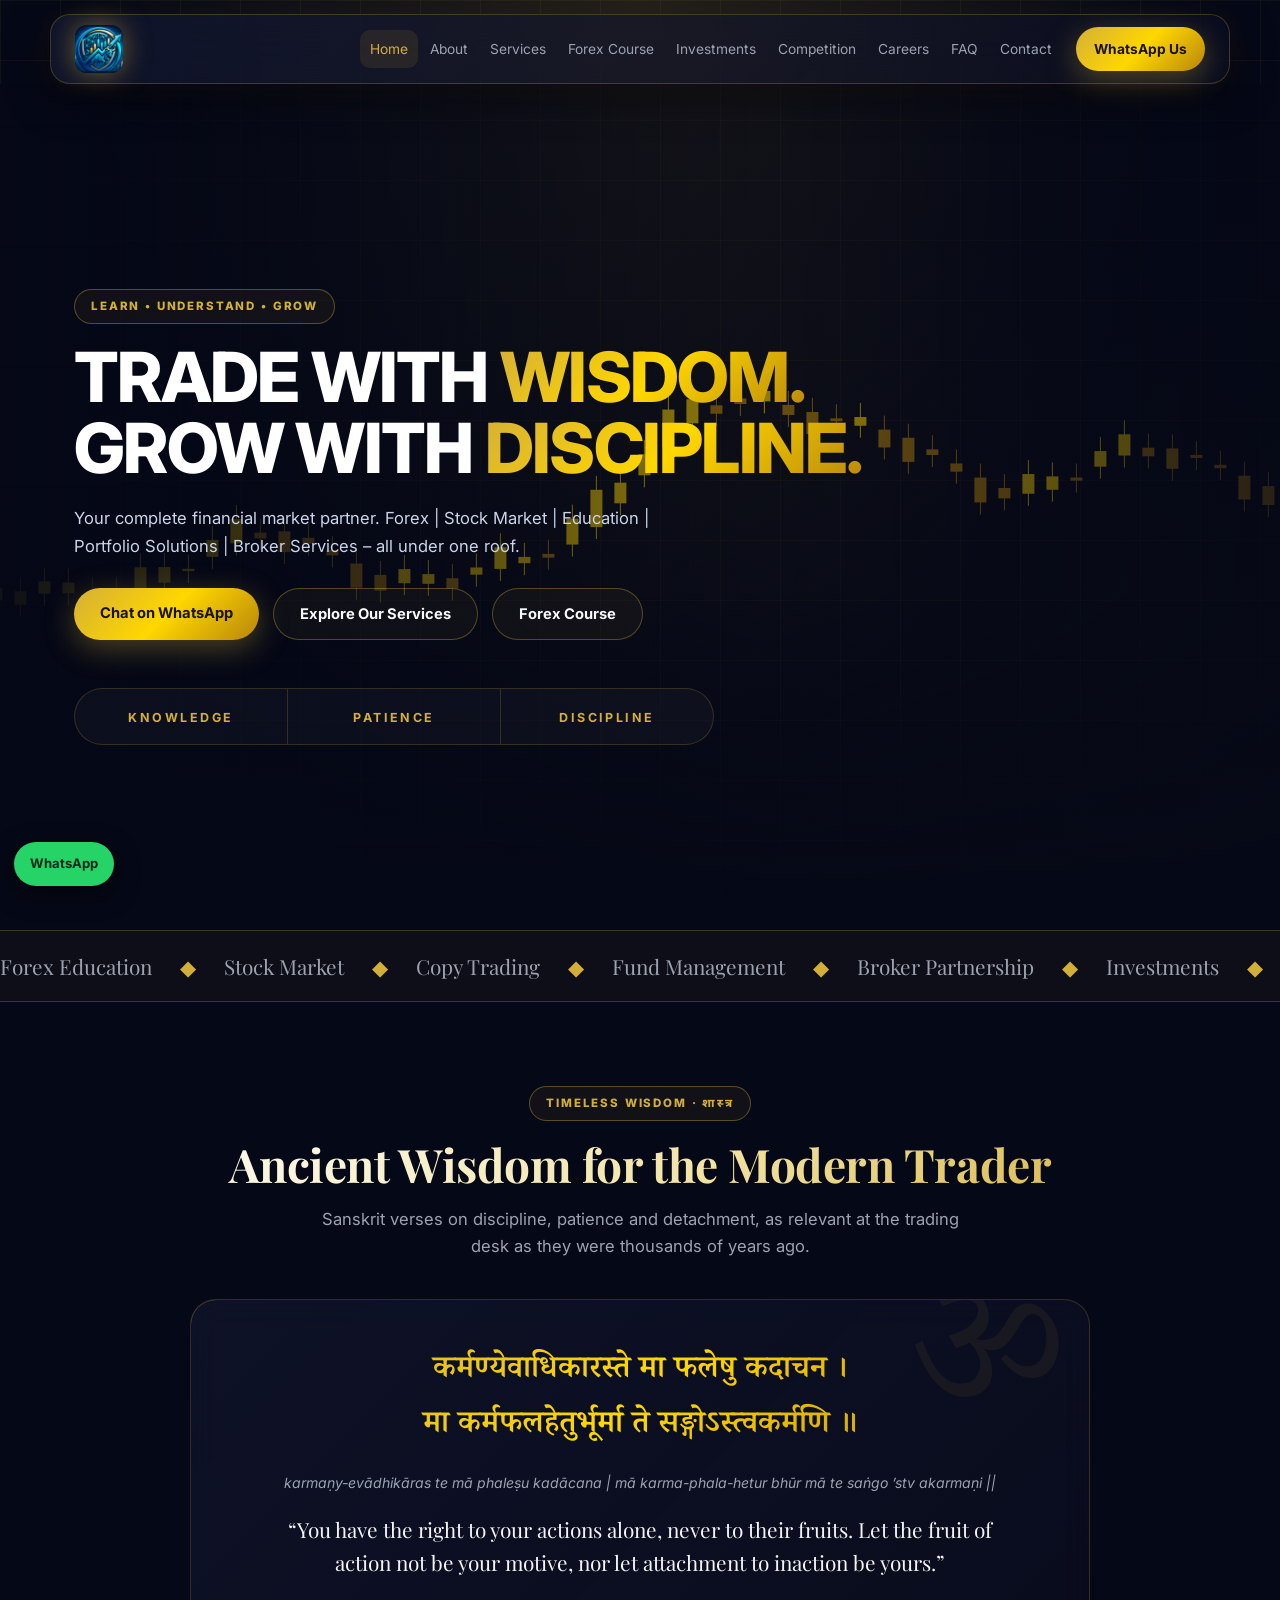
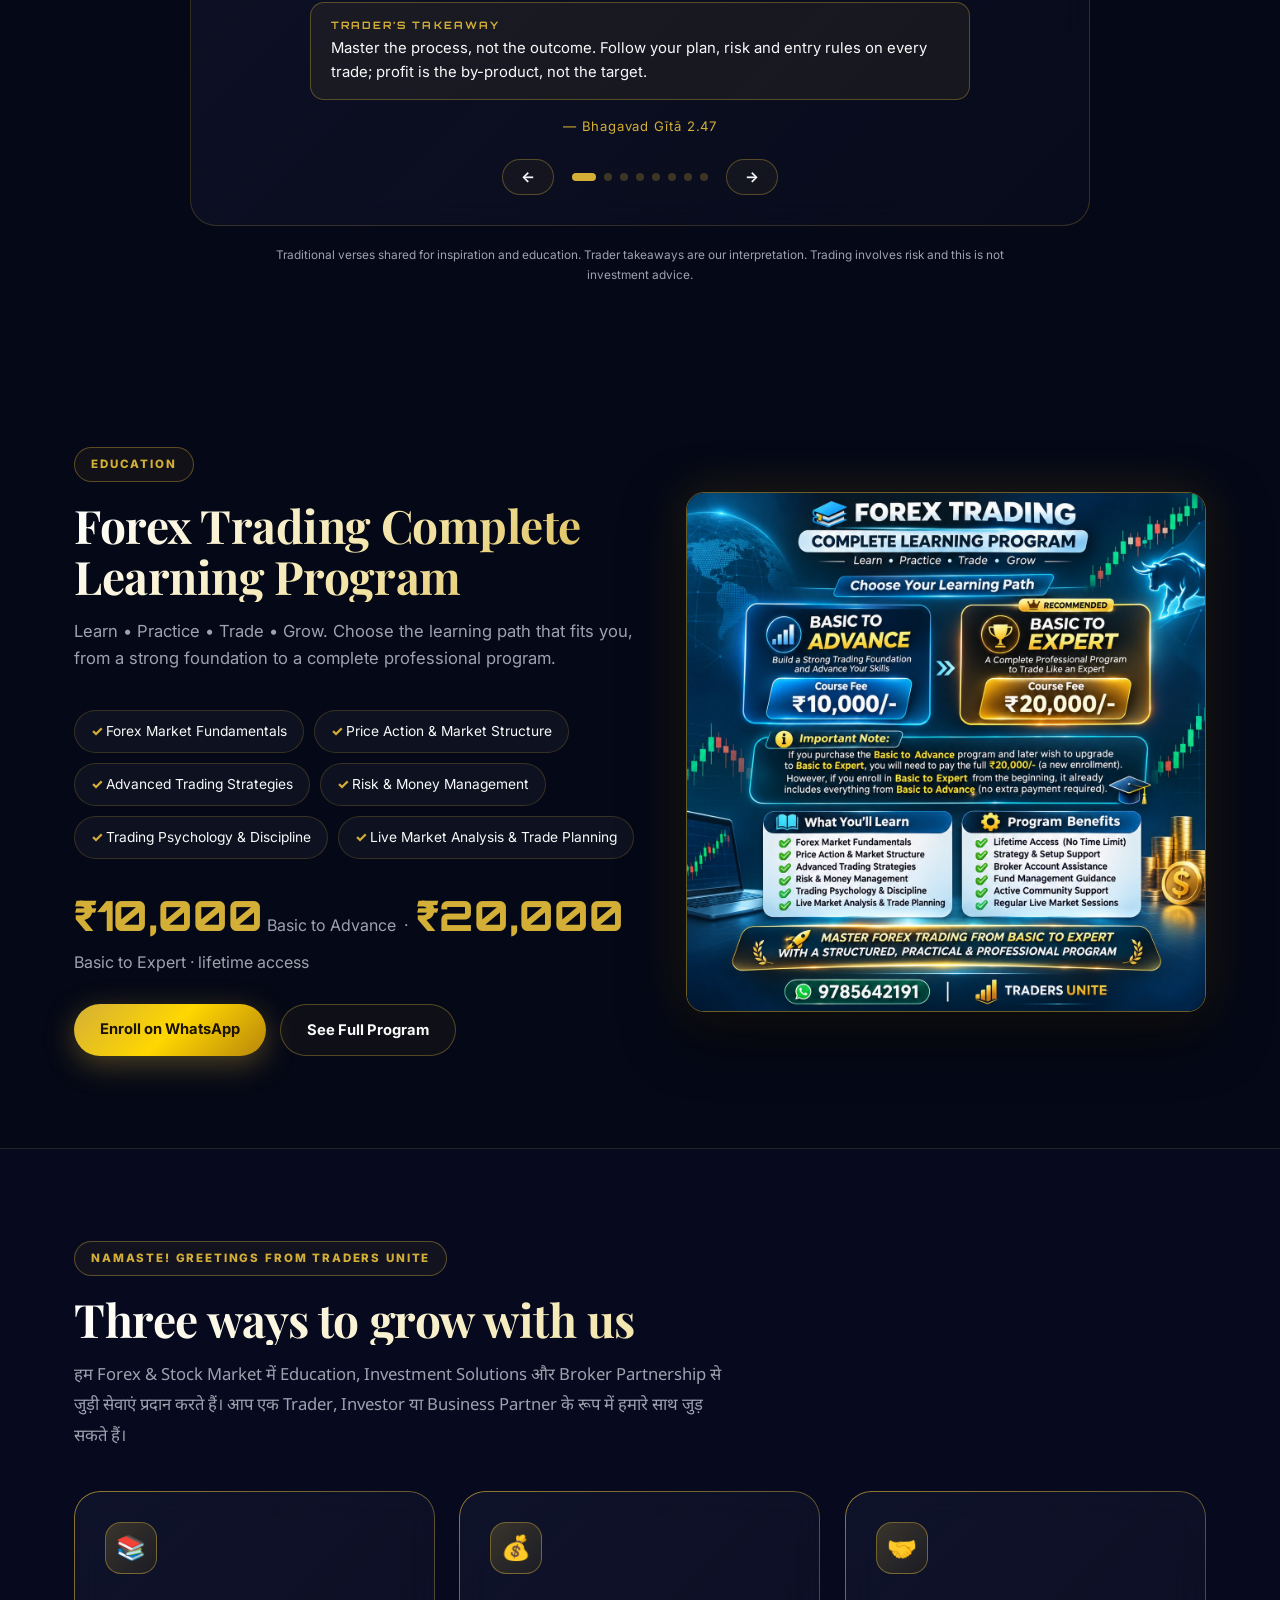
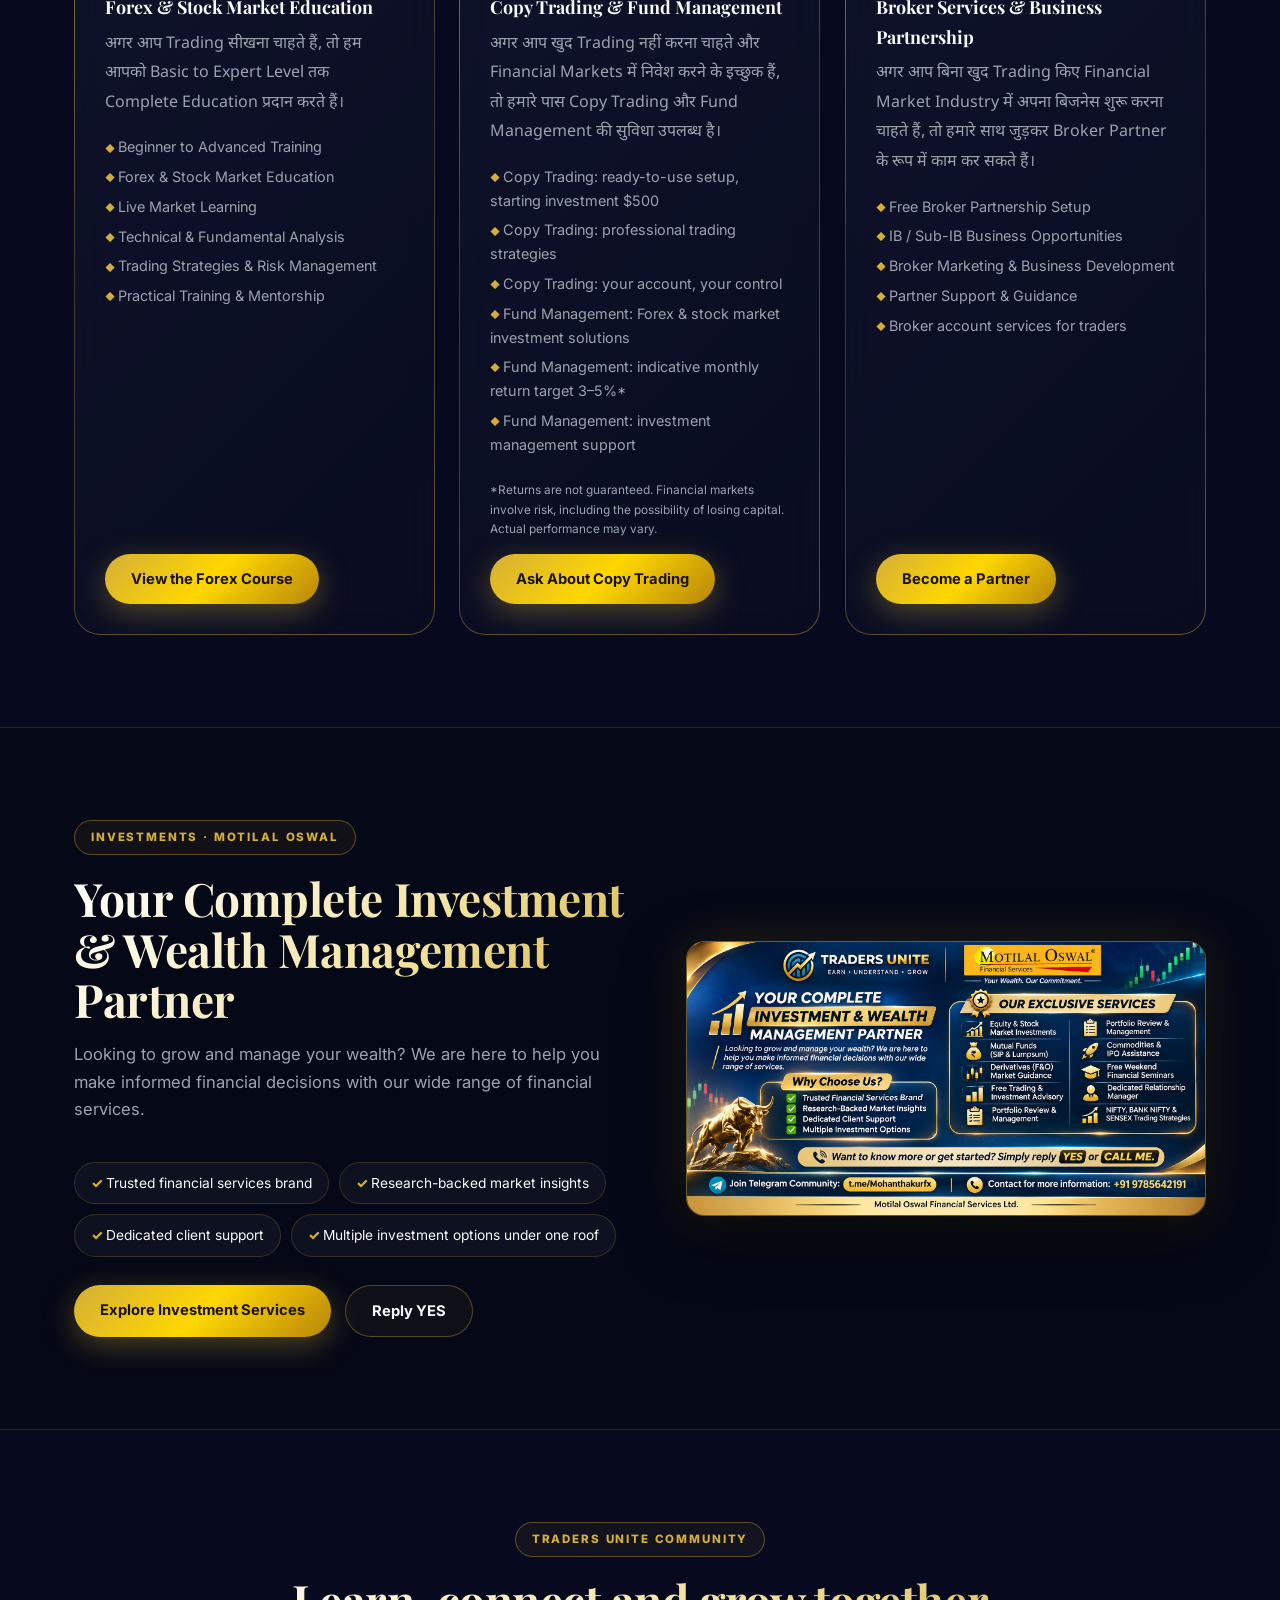
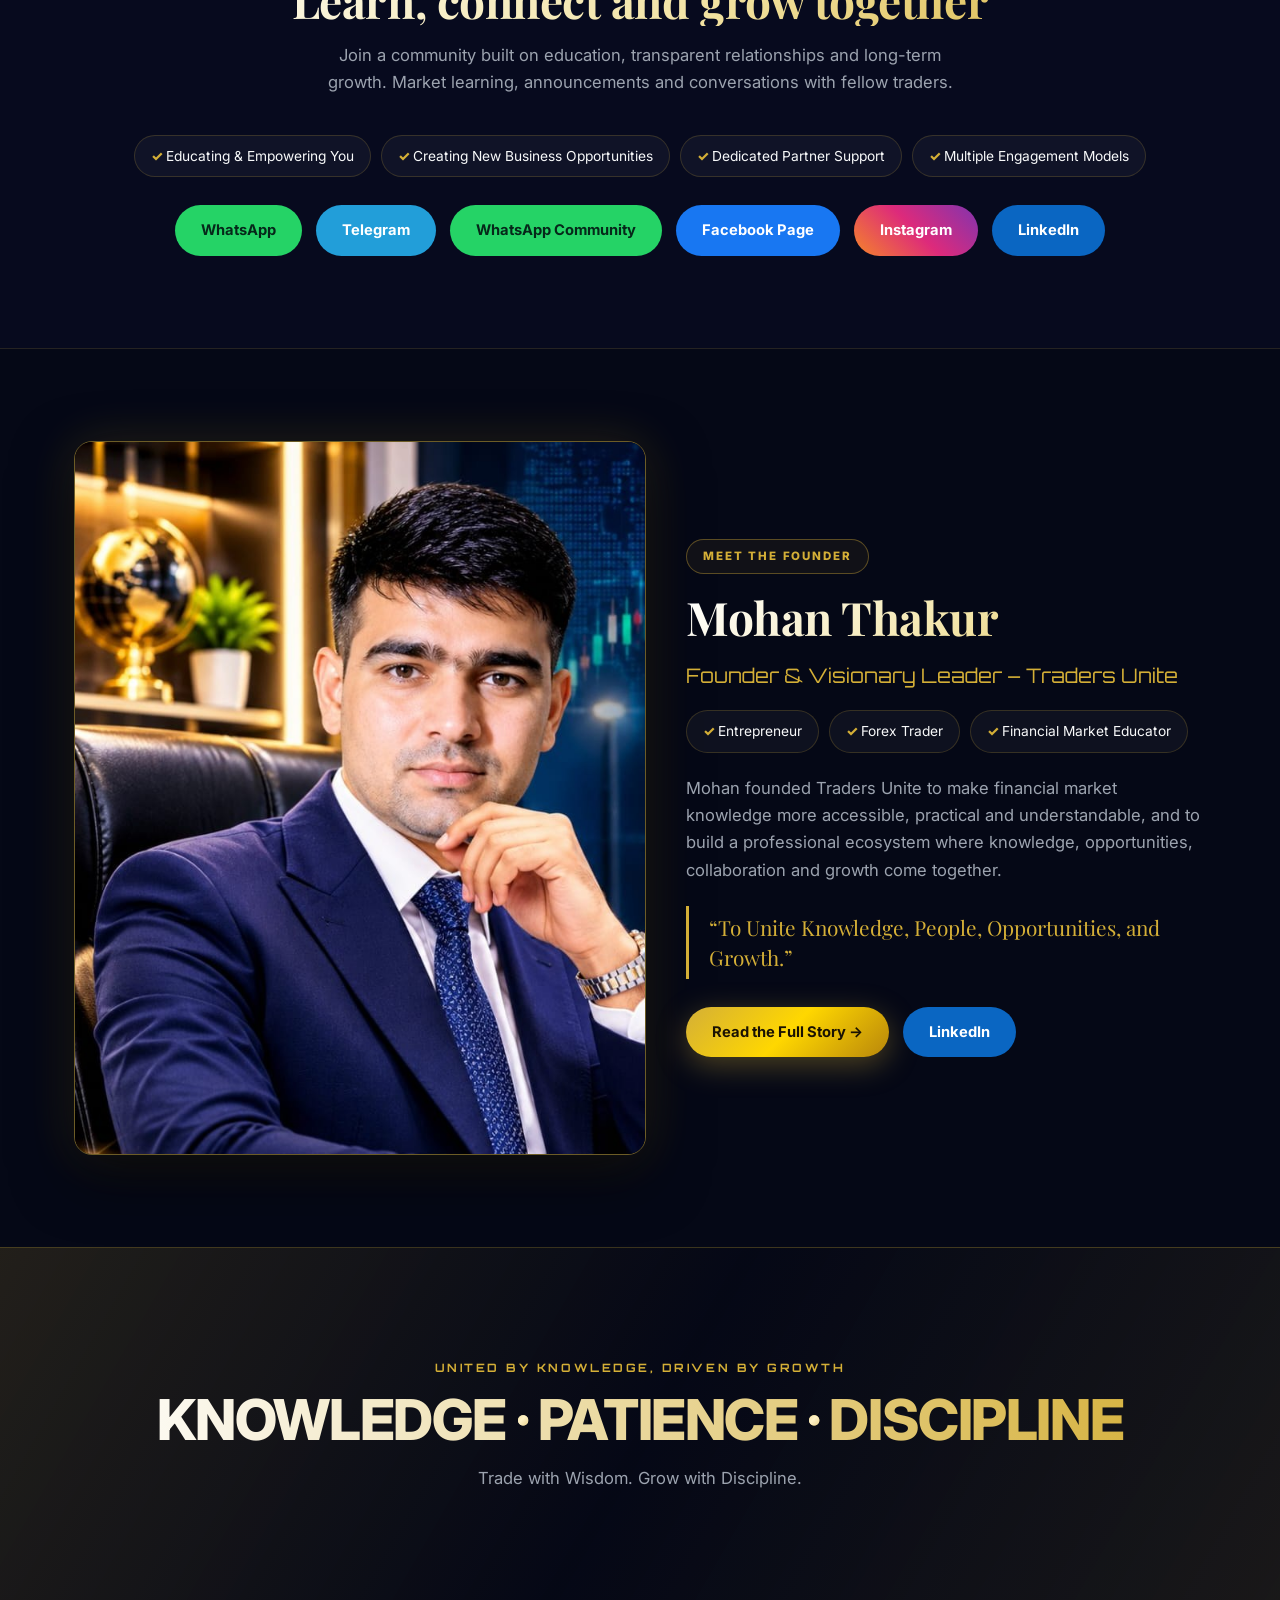
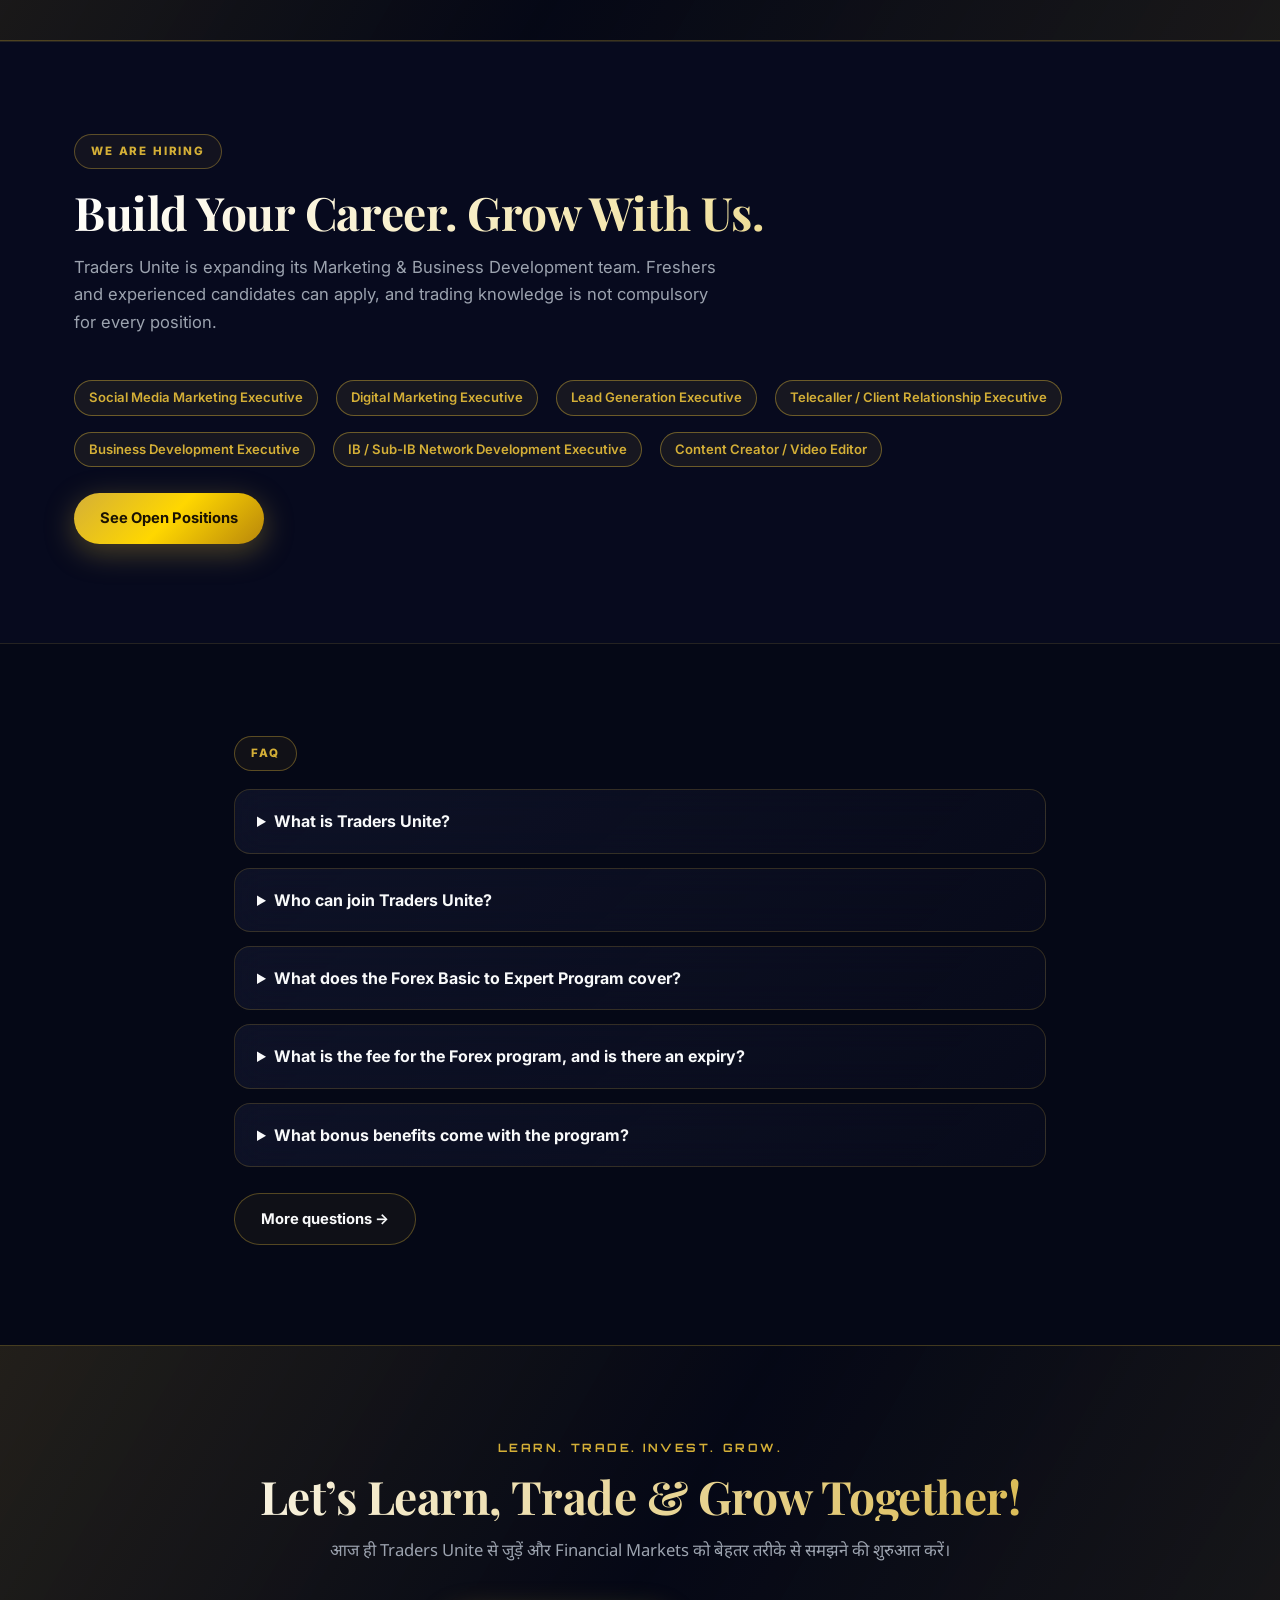
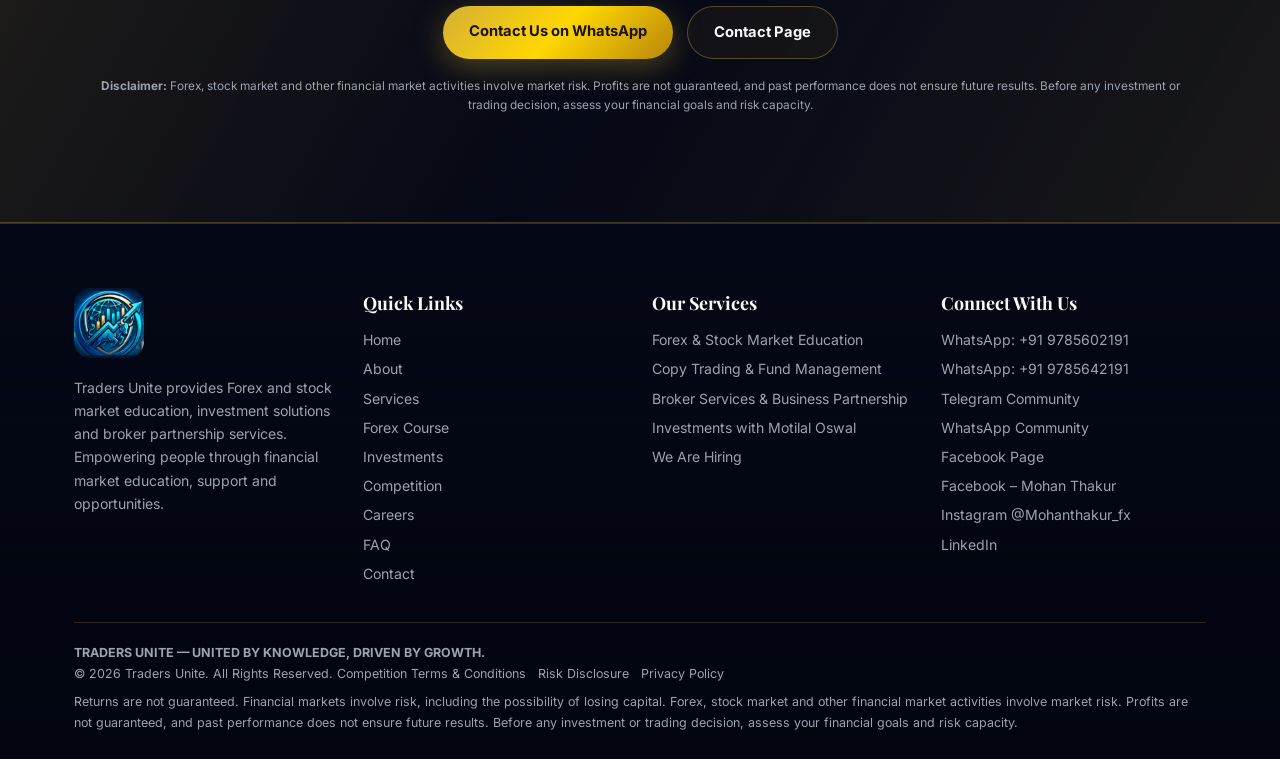
==== commit 5cef08c7: "web complete" ====
--- a/index.html
+++ b/index.html
@@ -1 +1 @@
-<!doctype html><html lang="en"><head><meta charset="utf-8"><meta name="viewport" content="width=device-width,initial-scale=1"><title>Traders Unite | Forex &amp; Stock Market Education, Investments &amp; Broker Partnership</title><meta name="description" content="Traders Unite is your complete financial market partner: Forex and stock market education, copy trading and fund management, investment services and broker partnership. Learn • Understand • Grow."><meta name="theme-color" content="#050914"><meta property="og:title" content="Traders Unite | Forex &amp; Stock Market Education, Investments &amp; Broker Partnership"><meta property="og:description" content="Traders Unite is your complete financial market partner: Forex and stock market education, copy trading and fund management, investment services and broker partnership. Learn • Understand • Grow."><meta property="og:image" content="assets/logo.png"><link rel="icon" href="assets/logo.png"><link href="https://fonts.googleapis.com/css2?family=Noto+Sans+Devanagari:wght@400;600;700&family=Plus+Jakarta+Sans:wght@400;600;800&family=Playfair+Display:wght@600;700&display=swap" rel="stylesheet"><link rel="stylesheet" href="style.css"></head><body data-p="index"><script src="app.js" defer></script></body></html>
+<!doctype html><html lang="en"><head><meta charset="utf-8"><meta name="viewport" content="width=device-width,initial-scale=1"><title>Traders Unite | Forex &amp; Stock Market Education, Investments &amp; Broker Partnership</title><meta name="description" content="Traders Unite is your complete financial market partner: Forex and stock market education, copy trading and fund management, investment services and broker partnership. Learn • Understand • Grow."><meta name="theme-color" content="#050816"><meta property="og:title" content="Traders Unite | Forex &amp; Stock Market Education, Investments &amp; Broker Partnership"><meta property="og:description" content="Traders Unite is your complete financial market partner: Forex and stock market education, copy trading and fund management, investment services and broker partnership. Learn • Understand • Grow."><meta property="og:image" content="assets/logo.png"><link rel="icon" href="assets/logo.png"><link href="https://fonts.googleapis.com/css2?family=Inter:wght@300;400;500;600;700;800&family=Orbitron:wght@500;700;800&family=Playfair+Display:wght@600;700;800&family=Noto+Sans+Devanagari:wght@400;600;700&family=Noto+Serif+Devanagari:wght@500;600;700&display=swap" rel="stylesheet"><link rel="stylesheet" href="style.css"></head><body data-p="index"><script src="app.js" defer></script></body></html>
--- a/style.css
+++ b/style.css
@@ -1,7 +1,7 @@
-:root{--bg:#050914;--bg2:#0d1630;--blue:#3B82F6;--cyan:#22D3EE;--vio:#8B5CF6;--gold:#F0C560;--gold2:#B8862B;--tx:#F8FAFC;--mut:#9AA8C2;--line:rgba(160,180,220,.14)}
+:root{--bg:#050816;--bg2:#0A0E27;--blue:#D4AF37;--cyan:#FFD700;--vio:#B8860B;--gold:#D4AF37;--gold2:#B8860B;--tx:#F8FAFC;--mut:#9AA8C2;--line:rgba(160,180,220,.14)}
 *{box-sizing:border-box;margin:0}html{scroll-behavior:smooth}
-body{font-family:'Plus Jakarta Sans','Noto Sans Devanagari',system-ui,sans-serif;background:var(--bg);color:var(--tx);line-height:1.65;overflow-x:hidden}
-body:before{content:"";position:fixed;inset:0;z-index:-1;background:radial-gradient(700px 500px at 85% -5%,rgba(99,102,241,.38),transparent),radial-gradient(600px 500px at -5% 35%,rgba(240,197,96,.10),transparent),radial-gradient(700px 600px at 100% 85%,rgba(34,211,238,.10),transparent),linear-gradient(rgba(160,180,220,.05) 1px,transparent 1px) 0 0/60px 60px,linear-gradient(90deg,rgba(160,180,220,.05) 1px,transparent 1px) 0 0/60px 60px,var(--bg)}
+body{font-family:Inter,'Noto Sans Devanagari',system-ui,sans-serif;background:var(--bg);color:var(--tx);line-height:1.65;overflow-x:hidden}
+body:before{content:"";position:fixed;inset:0;z-index:-1;background:radial-gradient(700px 500px at 85% -5%,rgba(212,175,55,.38),transparent),radial-gradient(600px 500px at -5% 35%,rgba(212,175,55,.10),transparent),radial-gradient(700px 600px at 100% 85%,rgba(255,215,0,.10),transparent),linear-gradient(rgba(160,180,220,.05) 1px,transparent 1px) 0 0/60px 60px,linear-gradient(90deg,rgba(160,180,220,.05) 1px,transparent 1px) 0 0/60px 60px,var(--bg)}
 a{color:inherit;text-decoration:none}:focus-visible{outline:2px solid var(--gold);outline-offset:3px}
 .w{max-width:1180px;margin:auto;padding:0 24px}section{padding:96px 0;position:relative}
 h1,h2{font-family:'Playfair Display','Noto Sans Devanagari',Georgia,serif;font-weight:700;line-height:1.1;letter-spacing:-.01em}
@@ -9,70 +9,70 @@
 h2{font-size:clamp(1.9rem,3.6vw,2.9rem);margin-bottom:16px;background:linear-gradient(90deg,#fff,#dfe7fb 60%,var(--gold));-webkit-background-clip:text;background-clip:text;color:transparent}
 h3{font-size:1.12rem;margin-bottom:8px;font-weight:700}
 .mut{color:var(--mut)}.lead{max-width:660px;color:var(--mut);margin-bottom:38px;font-size:1.04rem}
-header{position:sticky;top:14px;z-index:50;margin:14px auto 0;max-width:1180px;width:calc(100% - 28px);border-radius:20px;background:rgba(10,16,34,.6);backdrop-filter:blur(18px) saturate(1.4);border:1px solid var(--line);box-shadow:0 10px 40px rgba(0,0,0,.4),inset 0 1px rgba(255,255,255,.06)}
-.nav{display:flex;align-items:center;gap:22px;height:68px}.nav img{height:48px;border-radius:50%;box-shadow:0 0 22px rgba(240,197,96,.45)}
-.nav nav{display:flex;gap:6px;margin-left:auto;font-size:.88rem;color:var(--mut)}.nav nav a{padding:8px 13px;border-radius:10px;transition:.25s}.nav nav a:hover{color:#fff;background:rgba(255,255,255,.06)}.nav nav a.on{color:var(--gold);background:rgba(240,197,96,.1)}
+header{position:sticky;top:14px;z-index:50;margin:14px auto 0;max-width:1180px;width:calc(100% - 28px);border-radius:20px;background:rgba(14,16,35,.6);backdrop-filter:blur(18px) saturate(1.4);border:1px solid var(--line);box-shadow:0 10px 40px rgba(0,0,0,.4),inset 0 1px rgba(255,255,255,.06)}
+.nav{display:flex;align-items:center;gap:22px;height:68px}.nav img{height:48px;border-radius:50%;box-shadow:0 0 22px rgba(212,175,55,.45)}
+.nav nav{display:flex;gap:6px;margin-left:auto;font-size:.88rem;color:var(--mut)}.nav nav a{padding:8px 13px;border-radius:10px;transition:.25s}.nav nav a:hover{color:#fff;background:rgba(255,255,255,.06)}.nav nav a.on{color:var(--gold);background:rgba(212,175,55,.1)}
 .btn{display:inline-block;padding:13px 26px;border-radius:14px;font-weight:700;font-size:.92rem;border:1px solid rgba(255,255,255,.18);transition:.3s;cursor:pointer;background:rgba(255,255,255,.04);color:var(--tx);font-family:inherit;position:relative;overflow:hidden}
-.btn:hover{transform:translateY(-3px);border-color:var(--gold);box-shadow:0 10px 30px rgba(240,197,96,.18)}
-.btn.p{background:linear-gradient(135deg,var(--gold),var(--gold2));color:#1a1203;border:0;box-shadow:0 8px 30px rgba(240,197,96,.35)}
+.btn:hover{transform:translateY(-3px);border-color:var(--gold);box-shadow:0 10px 30px rgba(212,175,55,.18)}
+.btn.p{background:linear-gradient(135deg,var(--gold),var(--gold2));color:#1a1203;border:0;box-shadow:0 8px 30px rgba(212,175,55,.35)}
 .btn.p:after{content:"";position:absolute;top:0;left:-80%;width:50%;height:100%;background:linear-gradient(100deg,transparent,rgba(255,255,255,.6),transparent);transform:skewX(-20deg);transition:.7s}.btn.p:hover:after{left:140%}
-.g{position:relative;background:linear-gradient(160deg,rgba(24,36,70,.75),rgba(10,16,34,.8));border-radius:22px;padding:30px;backdrop-filter:blur(10px);transition:.4s;border:1px solid transparent;background-clip:padding-box;--x:50%;--y:0}
-.g:before{content:"";position:absolute;inset:-1px;border-radius:inherit;padding:1px;background:linear-gradient(150deg,rgba(240,197,96,.55),rgba(255,255,255,.06) 35%,rgba(99,102,241,.5));-webkit-mask:linear-gradient(#000 0 0) content-box,linear-gradient(#000 0 0);-webkit-mask-composite:xor;mask-composite:exclude;pointer-events:none}
-.g:after{content:"";position:absolute;inset:0;border-radius:inherit;background:radial-gradient(300px circle at var(--x) var(--y),rgba(240,197,96,.12),transparent 60%);opacity:0;transition:.3s;pointer-events:none}.g:hover:after{opacity:1}.g:hover{transform:translateY(-6px);box-shadow:0 24px 60px rgba(0,0,0,.5),0 0 40px rgba(99,102,241,.15)}
+.g{position:relative;background:linear-gradient(160deg,rgba(20,25,50,.75),rgba(14,16,35,.8));border-radius:22px;padding:30px;backdrop-filter:blur(10px);transition:.4s;border:1px solid transparent;background-clip:padding-box;--x:50%;--y:0}
+.g:before{content:"";position:absolute;inset:-1px;border-radius:inherit;padding:1px;background:linear-gradient(150deg,rgba(212,175,55,.55),rgba(255,255,255,.06) 35%,rgba(212,175,55,.5));-webkit-mask:linear-gradient(#000 0 0) content-box,linear-gradient(#000 0 0);-webkit-mask-composite:xor;mask-composite:exclude;pointer-events:none}
+.g:after{content:"";position:absolute;inset:0;border-radius:inherit;background:radial-gradient(300px circle at var(--x) var(--y),rgba(212,175,55,.12),transparent 60%);opacity:0;transition:.3s;pointer-events:none}.g:hover:after{opacity:1}.g:hover{transform:translateY(-6px);box-shadow:0 24px 60px rgba(0,0,0,.5),0 0 40px rgba(212,175,55,.15)}
 .grid{display:grid;gap:24px;grid-template-columns:repeat(auto-fit,minmax(320px,1fr))}
-.ic{width:52px;height:52px;border-radius:16px;display:grid;place-items:center;font-size:1.5rem;margin-bottom:18px;background:linear-gradient(135deg,rgba(240,197,96,.25),rgba(99,102,241,.3));border:1px solid rgba(240,197,96,.4);color:var(--gold);box-shadow:0 0 30px rgba(240,197,96,.15)}
+.ic{width:52px;height:52px;border-radius:16px;display:grid;place-items:center;font-size:1.5rem;margin-bottom:18px;background:linear-gradient(135deg,rgba(212,175,55,.25),rgba(212,175,55,.3));border:1px solid rgba(212,175,55,.4);color:var(--gold);box-shadow:0 0 30px rgba(212,175,55,.15)}
 .g ul{list-style:none;padding:0;margin:14px 0 22px;font-size:.9rem;color:var(--mut)}.g li{padding:3px 0}.g li:before{content:"◆ ";color:var(--gold);font-size:.6rem;vertical-align:middle}
 .hero{padding:90px 0 60px;position:relative;overflow:hidden}.hero .w{display:grid;grid-template-columns:1fr 1.1fr;gap:50px;align-items:center;position:relative;z-index:2}
-.beam{position:absolute;top:-40px;left:62%;width:5px;height:560px;background:linear-gradient(#fff,rgba(139,92,246,.5) 40%,transparent);filter:blur(1.5px);box-shadow:0 0 70px 30px rgba(99,102,241,.5);animation:pu 4s ease-in-out infinite;z-index:1}
+.beam{position:absolute;top:-40px;left:62%;width:5px;height:560px;background:linear-gradient(#fff,rgba(184,134,11,.5) 40%,transparent);filter:blur(1.5px);box-shadow:0 0 70px 30px rgba(212,175,55,.5);animation:pu 4s ease-in-out infinite;z-index:1}
 @keyframes pu{50%{opacity:.55}}
 .hl{color:var(--gold);font-weight:700;margin:20px 0 0;letter-spacing:.02em}.btns{display:flex;gap:14px;flex-wrap:wrap;margin-top:28px}
-.mock{position:relative;padding:0 0 40px 40px}.dash{padding:0;overflow:hidden;box-shadow:0 0 90px rgba(99,102,241,.45),0 40px 80px rgba(0,0,0,.6);transform:perspective(1200px) rotateY(-7deg) rotateX(3deg)}
+.mock{position:relative;padding:0 0 40px 40px}.dash{padding:0;overflow:hidden;box-shadow:0 0 90px rgba(212,175,55,.45),0 40px 80px rgba(0,0,0,.6);transform:perspective(1200px) rotateY(-7deg) rotateX(3deg)}
 .dash:hover{transform:perspective(1200px) rotateY(0) rotateX(0)}.win{display:flex;align-items:center;gap:7px;padding:12px 16px;background:rgba(255,255,255,.05);border-bottom:1px solid var(--line);font-size:.72rem;color:var(--mut)}.win i{width:10px;height:10px;border-radius:50%;background:#ff5f57}.win i:nth-child(2){background:#febc2e}.win i:nth-child(3){background:#28c840}.win span{margin-left:12px;background:rgba(255,255,255,.06);padding:2px 14px;border-radius:99px}
 .dash svg{width:100%;display:block;padding:14px}.tag{font-size:.74rem;color:var(--mut);padding:0 18px 14px}
-.float{position:absolute;right:-6px;top:-18px;z-index:3;background:rgba(13,22,48,.9);border:1px solid var(--gold);border-radius:14px;padding:9px 16px;font-size:.8rem;font-weight:600;box-shadow:0 0 30px rgba(240,197,96,.3);animation:fl 5s ease-in-out infinite}
-.float.b{right:auto;top:auto;left:0;bottom:6px;border-color:var(--cyan);box-shadow:0 0 30px rgba(34,211,238,.3);animation-delay:-2s}@keyframes fl{50%{transform:translateY(-10px)}}
+.float{position:absolute;right:-6px;top:-18px;z-index:3;background:rgba(14,18,40,.9);border:1px solid var(--gold);border-radius:14px;padding:9px 16px;font-size:.8rem;font-weight:600;box-shadow:0 0 30px rgba(212,175,55,.3);animation:fl 5s ease-in-out infinite}
+.float.b{right:auto;top:auto;left:0;bottom:6px;border-color:var(--cyan);box-shadow:0 0 30px rgba(255,215,0,.3);animation-delay:-2s}@keyframes fl{50%{transform:translateY(-10px)}}
 .cd{animation:gr 1.2s ease-out both;transform-origin:bottom}@keyframes gr{from{opacity:0;transform:scaleY(.1)}}
 .line{stroke-dasharray:900;animation:dr 3s ease-out forwards}@keyframes dr{from{stroke-dashoffset:900}to{stroke-dashoffset:0}}
 .mq{overflow:hidden;border-block:1px solid var(--line);background:rgba(255,255,255,.02);padding:18px 0;white-space:nowrap}.mq div{display:inline-block;animation:mq 28s linear infinite;font-family:'Playfair Display','Noto Sans Devanagari',serif;font-size:1.3rem;color:var(--mut)}.mq b{color:var(--gold);margin:0 28px;font-weight:400}@keyframes mq{to{transform:translateX(-50%)}}
-.tl{display:grid;grid-template-columns:repeat(5,1fr);gap:18px;counter-reset:s}.tl .g{padding:24px;font-size:.88rem}.tl .g>:first-child:before{counter-increment:s;content:counter(s);display:grid;place-items:center;width:36px;height:36px;border-radius:50%;background:linear-gradient(135deg,var(--gold),var(--gold2));color:#1a1203;font-weight:800;margin-bottom:14px;box-shadow:0 0 24px rgba(240,197,96,.5)}
-.band{background:linear-gradient(120deg,rgba(59,130,246,.22),rgba(139,92,246,.22),rgba(240,197,96,.12));border-block:1px solid var(--line);text-align:center;overflow:hidden}.band h2{background:linear-gradient(90deg,#fff,var(--gold));-webkit-background-clip:text;background-clip:text}
+.tl{display:grid;grid-template-columns:repeat(5,1fr);gap:18px;counter-reset:s}.tl .g{padding:24px;font-size:.88rem}.tl .g>:first-child:before{counter-increment:s;content:counter(s);display:grid;place-items:center;width:36px;height:36px;border-radius:50%;background:linear-gradient(135deg,var(--gold),var(--gold2));color:#1a1203;font-weight:800;margin-bottom:14px;box-shadow:0 0 24px rgba(212,175,55,.5)}
+.band{background:linear-gradient(120deg,rgba(212,175,55,.22),rgba(184,134,11,.22),rgba(212,175,55,.12));border-block:1px solid var(--line);text-align:center;overflow:hidden}.band h2{background:linear-gradient(90deg,#fff,var(--gold));-webkit-background-clip:text;background-clip:text}
 .tabs{display:flex;gap:10px;margin-bottom:24px;flex-wrap:wrap;align-items:center}.tabs .btn.on{background:var(--blue);border-color:var(--blue)}
-.note{border-left:3px solid var(--gold);padding:16px 20px;background:rgba(240,197,96,.07);font-size:.88rem;margin:24px 0;border-radius:0 14px 14px 0}
-.ph{font-size:.72rem;background:rgba(240,197,96,.15);color:var(--gold);padding:3px 10px;border-radius:99px;font-weight:600}
+.note{border-left:3px solid var(--gold);padding:16px 20px;background:rgba(212,175,55,.07);font-size:.88rem;margin:24px 0;border-radius:0 14px 14px 0}
+.ph{font-size:.72rem;background:rgba(212,175,55,.15);color:var(--gold);padding:3px 10px;border-radius:99px;font-weight:600}
 table{width:100%;border-collapse:collapse;font-size:.88rem}td{padding:9px 0;border-bottom:1px solid var(--line)}td:last-child{text-align:right;color:var(--mut)}
-details{border:1px solid var(--line);border-radius:16px;padding:18px 22px;margin-bottom:14px;background:rgba(13,22,48,.7);transition:.3s}details[open]{border-color:var(--gold);box-shadow:0 0 30px rgba(240,197,96,.12)}summary{cursor:pointer;font-weight:700}details p{margin-top:12px;color:var(--mut)}
+details{border:1px solid var(--line);border-radius:16px;padding:18px 22px;margin-bottom:14px;background:rgba(14,18,40,.7);transition:.3s}details[open]{border-color:var(--gold);box-shadow:0 0 30px rgba(212,175,55,.12)}summary{cursor:pointer;font-weight:700}details p{margin-top:12px;color:var(--mut)}
 select{background:var(--bg2);color:var(--tx);border:1px solid var(--line);padding:10px;border-radius:10px;font-family:inherit}
-footer{border-top:1px solid var(--line);padding:64px 0 26px;background:linear-gradient(transparent,rgba(5,9,20,.95));font-size:.88rem;color:var(--mut)}footer .grid{grid-template-columns:repeat(auto-fit,minmax(210px,1fr))}footer a{display:block;padding:3px 0;transition:.2s}footer a:hover{color:var(--gold)}footer h3{color:var(--tx)}
+footer{border-top:1px solid var(--line);padding:64px 0 26px;background:linear-gradient(transparent,rgba(5,8,22,.95));font-size:.88rem;color:var(--mut)}footer .grid{grid-template-columns:repeat(auto-fit,minmax(210px,1fr))}footer a{display:block;padding:3px 0;transition:.2s}footer a:hover{color:var(--gold)}footer h3{color:var(--tx)}
 .fine{margin-top:34px;border-top:1px solid var(--line);padding-top:20px;font-size:.78rem}
 #top{position:fixed;right:18px;bottom:18px;width:46px;height:46px;border-radius:50%;opacity:0;pointer-events:none;padding:0;z-index:60}#top.s{opacity:1;pointer-events:auto}
 #mb{display:none;background:none;border:0;color:var(--tx);font-size:1.6rem;margin-left:auto;cursor:pointer}
 .rv{opacity:0;transform:translateY(26px);transition:opacity .8s,transform .8s}.rv.in{opacity:1;transform:none}
 @media(max-width:980px){.hero .w{grid-template-columns:1fr}.beam{left:80%}.tl{grid-template-columns:1fr}#mb{display:block}.nav .btn{display:none}.mock{padding-left:0}.dash{transform:none}
-.nav nav{display:none;position:absolute;top:76px;left:0;right:0;flex-direction:column;background:rgba(5,9,20,.96);padding:16px;border-radius:18px;border:1px solid var(--line)}.nav nav.o{display:flex}}
+.nav nav{display:none;position:absolute;top:76px;left:0;right:0;flex-direction:column;background:rgba(5,8,22,.96);padding:16px;border-radius:18px;border:1px solid var(--line)}.nav nav.o{display:flex}}
 @media(prefers-reduced-motion:reduce){*{animation:none!important;transition:none!important}.rv{opacity:1;transform:none}}
 #bg3d{position:fixed;inset:0;width:100%;height:100%;z-index:-1;pointer-events:none;opacity:.9}
-.btn.p{box-shadow:0 6px 0 #7a5a1a,0 16px 30px rgba(240,197,96,.35)}.btn.p:hover{transform:translateY(-2px);box-shadow:0 8px 0 #7a5a1a,0 20px 36px rgba(240,197,96,.4)}.btn.p:active{transform:translateY(5px);box-shadow:0 1px 0 #7a5a1a}
+.btn.p{box-shadow:0 6px 0 #6b4f0f,0 16px 30px rgba(212,175,55,.35)}.btn.p:hover{transform:translateY(-2px);box-shadow:0 8px 0 #6b4f0f,0 20px 36px rgba(212,175,55,.4)}.btn.p:active{transform:translateY(5px);box-shadow:0 1px 0 #6b4f0f}
 .btn:not(.p){box-shadow:0 4px 0 rgba(255,255,255,.08)}
 .g.t{transition:transform .08s,box-shadow .4s}.g{will-change:transform}
-.ic{box-shadow:0 6px 0 rgba(120,90,30,.5),0 0 30px rgba(240,197,96,.2),inset 0 1px rgba(255,255,255,.3)}
-h1{filter:drop-shadow(0 6px 0 rgba(99,102,241,.25)) drop-shadow(0 18px 30px rgba(0,0,0,.5))}
+.ic{box-shadow:0 6px 0 rgba(120,90,30,.5),0 0 30px rgba(212,175,55,.2),inset 0 1px rgba(255,255,255,.3)}
+h1{filter:drop-shadow(0 6px 0 rgba(212,175,55,.25)) drop-shadow(0 18px 30px rgba(0,0,0,.5))}
 .sc{width:120px;height:120px;margin:0 auto 46px;perspective:700px}.cube{width:100%;height:100%;position:relative;transform-style:preserve-3d;animation:rot 16s linear infinite}
-.cube span{position:absolute;inset:0;display:grid;place-items:center;font-size:.72rem;font-weight:800;color:var(--gold);border:1px solid var(--gold);background:linear-gradient(135deg,rgba(240,197,96,.22),rgba(99,102,241,.25));box-shadow:inset 0 0 30px rgba(240,197,96,.25)}
+.cube span{position:absolute;inset:0;display:grid;place-items:center;font-size:.72rem;font-weight:800;color:var(--gold);border:1px solid var(--gold);background:linear-gradient(135deg,rgba(212,175,55,.22),rgba(212,175,55,.25));box-shadow:inset 0 0 30px rgba(212,175,55,.25)}
 .cube span:nth-child(1){transform:translateZ(60px)}.cube span:nth-child(2){transform:rotateY(90deg) translateZ(60px)}.cube span:nth-child(3){transform:rotateY(180deg) translateZ(60px)}.cube span:nth-child(4){transform:rotateY(-90deg) translateZ(60px)}.cube span:nth-child(5){transform:rotateX(90deg) translateZ(60px)}.cube span:nth-child(6){transform:rotateX(-90deg) translateZ(60px)}
 @keyframes rot{to{transform:rotateX(360deg) rotateY(360deg)}}
 h2 em{font-style:normal;background:linear-gradient(90deg,var(--gold),#fff3c4);-webkit-background-clip:text;background-clip:text;color:transparent}
 .chip{display:inline-block;margin:6px 8px 0 0;padding:5px 14px;border-radius:99px;border:1px solid var(--line);background:rgba(255,255,255,.05);font-size:.8rem;color:var(--tx);font-weight:600}.hl .chip{margin-left:0}
 .devs,.devs2{position:relative;padding:20px 0 30px}.devs2{padding:10px 0}
-.lap{border:10px solid #1b2442;border-bottom-width:14px;border-radius:16px;background:#070d20;box-shadow:0 0 90px rgba(99,102,241,.45),0 40px 70px rgba(0,0,0,.6);transform:perspective(1300px) rotateY(-9deg) rotateX(4deg);position:relative;transition:.5s}.lap:hover{transform:none}.lap:after{content:"";position:absolute;left:-6%;right:-6%;bottom:-24px;height:14px;background:linear-gradient(#2a3556,#10172e);border-radius:0 0 18px 18px}
-.scr svg{display:block;width:100%}.pho{position:absolute;right:-4%;bottom:0;width:27%;border:6px solid #1b2442;border-radius:26px;background:#070d20;box-shadow:0 30px 60px rgba(0,0,0,.65),0 0 50px rgba(240,197,96,.25);transform:rotate(6deg);animation:fl 6s ease-in-out infinite}.pho .scr{padding:12px 6px 4px}
-.tbt{border:8px solid #1b2442;border-radius:24px;background:#070d20;box-shadow:0 0 80px rgba(240,197,96,.22),0 40px 70px rgba(0,0,0,.6);transform:perspective(1200px) rotateY(8deg) rotateX(3deg);transition:.5s}.tbt:hover{transform:none}
+.lap{border:10px solid #2a2410;border-bottom-width:14px;border-radius:16px;background:#060B20;box-shadow:0 0 90px rgba(212,175,55,.45),0 40px 70px rgba(0,0,0,.6);transform:perspective(1300px) rotateY(-9deg) rotateX(4deg);position:relative;transition:.5s}.lap:hover{transform:none}.lap:after{content:"";position:absolute;left:-6%;right:-6%;bottom:-24px;height:14px;background:linear-gradient(#2a3556,#10172e);border-radius:0 0 18px 18px}
+.scr svg{display:block;width:100%}.pho{position:absolute;right:-4%;bottom:0;width:27%;border:6px solid #2a2410;border-radius:26px;background:#060B20;box-shadow:0 30px 60px rgba(0,0,0,.65),0 0 50px rgba(212,175,55,.25);transform:rotate(6deg);animation:fl 6s ease-in-out infinite}.pho .scr{padding:12px 6px 4px}
+.tbt{border:8px solid #2a2410;border-radius:24px;background:#060B20;box-shadow:0 0 80px rgba(212,175,55,.22),0 40px 70px rgba(0,0,0,.6);transform:perspective(1200px) rotateY(8deg) rotateX(3deg);transition:.5s}.tbt:hover{transform:none}
 .devs2 .pho{right:-2%;bottom:-6px}
-.coin{position:absolute;z-index:4;width:54px;height:54px;border-radius:50%;display:grid;place-items:center;font-style:normal;font-weight:800;font-size:1.35rem;color:#5a3d05;background:radial-gradient(circle at 30% 28%,#fff3c4,var(--gold) 45%,var(--gold2));box-shadow:0 10px 30px rgba(240,197,96,.5),inset 0 -4px 8px rgba(90,60,5,.4);animation:fl 5s ease-in-out infinite}
+.coin{position:absolute;z-index:4;width:54px;height:54px;border-radius:50%;display:grid;place-items:center;font-style:normal;font-weight:800;font-size:1.35rem;color:#5a3d05;background:radial-gradient(circle at 30% 28%,#fff3c4,var(--gold) 45%,var(--gold2));box-shadow:0 10px 30px rgba(212,175,55,.5),inset 0 -4px 8px rgba(90,60,5,.4);animation:fl 5s ease-in-out infinite}
 .sp{display:grid;grid-template-columns:1fr 1fr;gap:60px;align-items:center}.sp.r2 .vis{order:2}.sp p+p{margin-top:0}
-.twin{display:grid;grid-template-columns:1fr 1fr;gap:16px}.ringv{border-radius:50%;overflow:hidden;border:2px solid var(--gold);background:#070d20;box-shadow:0 0 50px rgba(240,197,96,.3);aspect-ratio:1;display:grid;place-items:center;padding:8px}
+.twin{display:grid;grid-template-columns:1fr 1fr;gap:16px}.ringv{border-radius:50%;overflow:hidden;border:2px solid var(--gold);background:#060B20;box-shadow:0 0 50px rgba(212,175,55,.3);aspect-ratio:1;display:grid;place-items:center;padding:8px}
 .steps{padding-left:0;list-style:none;margin:16px 0;counter-reset:q}.steps li{counter-increment:q;padding:8px 0 8px 46px;position:relative;color:var(--mut)}.steps li:before{content:counter(q);position:absolute;left:0;top:6px;width:32px;height:32px;border-radius:50%;display:grid;place-items:center;background:linear-gradient(135deg,var(--gold),var(--gold2));color:#1a1203;font-weight:800}
-.stp{display:flex;gap:16px;margin-bottom:16px}.stp b{flex:none;width:38px;height:38px;border-radius:12px;display:grid;place-items:center;background:linear-gradient(135deg,var(--gold),var(--gold2));color:#1a1203;box-shadow:0 4px 0 #7a5a1a}.stp h3{margin-bottom:2px}.stp p{font-size:.88rem}
-.adv{display:flex;align-items:center;gap:28px;padding:26px 30px;margin-bottom:18px;border-radius:22px;border:1px solid var(--line);background:linear-gradient(120deg,rgba(24,36,70,.7),rgba(10,16,34,.5))}.adv.r2{flex-direction:row-reverse;text-align:right}
+.stp{display:flex;gap:16px;margin-bottom:16px}.stp b{flex:none;width:38px;height:38px;border-radius:12px;display:grid;place-items:center;background:linear-gradient(135deg,var(--gold),var(--gold2));color:#1a1203;box-shadow:0 4px 0 #6b4f0f}.stp h3{margin-bottom:2px}.stp p{font-size:.88rem}
+.adv{display:flex;align-items:center;gap:28px;padding:26px 30px;margin-bottom:18px;border-radius:22px;border:1px solid var(--line);background:linear-gradient(120deg,rgba(20,25,50,.7),rgba(14,16,35,.5))}.adv.r2{flex-direction:row-reverse;text-align:right}
 .num{font-family:'Playfair Display','Noto Sans Devanagari',serif;font-size:3.4rem;line-height:1;background:linear-gradient(180deg,var(--gold),transparent);-webkit-background-clip:text;background-clip:text;color:transparent}
 .pp[hidden]{display:none}
 @media(max-width:980px){.sp{grid-template-columns:1fr;gap:30px}.sp.r2 .vis{order:0}.adv.r2{flex-direction:row;text-align:left}.lap{transform:none}.coin{width:40px;height:40px;font-size:1rem}}
@@ -80,24 +80,24 @@
 #bg3d,.sc,.cube{display:none!important}
 .lap,.tbt,.dash,.pho,.g,.g.t{transform:none!important}.pho{transform:rotate(0)!important}
 .lap:hover,.tbt:hover,.dash:hover{transform:none}.g:hover{transform:translateY(-3px)!important}
-.btn.p,.btn.p:hover,.btn:not(.p){box-shadow:0 8px 24px rgba(240,197,96,.25)}.btn.p:active{transform:none}.btn:not(.p){box-shadow:none}
-.ic{box-shadow:none}h1{filter:none}.lap,.tbt{box-shadow:0 20px 50px rgba(0,0,0,.5)}.coin{box-shadow:0 6px 18px rgba(240,197,96,.35)}
+.btn.p,.btn.p:hover,.btn:not(.p){box-shadow:0 8px 24px rgba(212,175,55,.25)}.btn.p:active{transform:none}.btn:not(.p){box-shadow:none}
+.ic{box-shadow:none}h1{filter:none}.lap,.tbt{box-shadow:0 20px 50px rgba(0,0,0,.5)}.coin{box-shadow:0 6px 18px rgba(212,175,55,.35)}
 .stp b{box-shadow:none}.adv{box-shadow:none}
 /* futures-style home: video hero, bento, tech tabs */
 .eyebrow{color:var(--gold);font-weight:700;letter-spacing:.14em;text-transform:uppercase;font-size:.78rem;margin-bottom:14px}
 .vh{position:relative;min-height:92vh;display:flex;align-items:center;overflow:hidden;padding:0;margin-top:-82px}
 .vh video,.vh canvas{position:absolute;inset:0;width:100%;height:100%;object-fit:cover}.vh video{opacity:0;transition:opacity 1s}.vh video.on{opacity:.9}
-.ov{position:absolute;inset:0;background:linear-gradient(90deg,rgba(5,9,20,.92) 5%,rgba(5,9,20,.45) 60%,rgba(5,9,20,.8)),linear-gradient(transparent 60%,var(--bg))}
+.ov{position:absolute;inset:0;background:linear-gradient(90deg,rgba(5,8,22,.92) 5%,rgba(5,8,22,.45) 60%,rgba(5,8,22,.8)),linear-gradient(transparent 60%,var(--bg))}
 .vhc{position:relative;z-index:2;padding-top:150px;padding-bottom:50px}
-.vh h1{font-family:'Plus Jakarta Sans','Noto Sans Devanagari',sans-serif;font-weight:300;font-size:clamp(2.4rem,5.4vw,4.6rem);max-width:820px;background:none;color:#fff;-webkit-text-fill-color:#fff}.vh h1 b{font-weight:800;background:linear-gradient(90deg,var(--gold),#fff3c4);-webkit-background-clip:text;background-clip:text;-webkit-text-fill-color:transparent}
+.vh h1{font-family:Inter,'Noto Sans Devanagari',sans-serif;font-weight:300;font-size:clamp(2.4rem,5.4vw,4.6rem);max-width:820px;background:none;color:#fff;-webkit-text-fill-color:#fff}.vh h1 b{font-weight:800;background:linear-gradient(90deg,var(--gold),#fff3c4);-webkit-background-clip:text;background-clip:text;-webkit-text-fill-color:transparent}
 .vh .lead{margin:22px 0 0;color:#cbd5e8}
 .stats{display:grid;grid-template-columns:repeat(auto-fit,minmax(150px,1fr));gap:1px;margin-top:56px;border:1px solid var(--line);border-radius:18px;overflow:hidden;background:var(--line);max-width:860px}.stats div{background:rgba(8,13,27,.75);backdrop-filter:blur(10px);padding:20px 22px}.stats b{display:block;font-size:2.4rem;font-weight:800;color:var(--gold);line-height:1.1}.stats span{font-size:.8rem;color:var(--mut)}
-.alt{background:rgba(13,22,48,.55);border-block:1px solid var(--line)}.big{font-size:clamp(2rem,5vw,3.8rem);margin-bottom:20px}.big i{color:var(--gold);font-style:normal}
+.alt{background:rgba(14,18,40,.55);border-block:1px solid var(--line)}.big{font-size:clamp(2rem,5vw,3.8rem);margin-bottom:20px}.big i{color:var(--gold);font-style:normal}
 .bento{display:grid;grid-template-columns:repeat(6,1fr);gap:20px;margin-top:30px}.bento .g{padding:26px}.b1{grid-column:span 4}.b2{grid-column:span 2}.b3{grid-column:span 2}.b4{grid-column:span 2}.b5{grid-column:span 2}.b1 svg{width:100%;margin-top:10px}.big2{font-size:4.2rem;color:var(--gold);line-height:1}
-.tech{display:grid;grid-template-columns:1fr 1.1fr;gap:34px;align-items:start;margin-top:30px}.tl3{display:grid;gap:12px}.ti{text-align:left;font-family:inherit;color:inherit;background:none;border:1px solid var(--line);border-left:3px solid transparent;border-radius:16px;padding:18px 22px;cursor:pointer;transition:.3s}.ti:hover,.ti.on{border-left-color:var(--gold);background:rgba(240,197,96,.06)}
+.tech{display:grid;grid-template-columns:1fr 1.1fr;gap:34px;align-items:start;margin-top:30px}.tl3{display:grid;gap:12px}.ti{text-align:left;font-family:inherit;color:inherit;background:none;border:1px solid var(--line);border-left:3px solid transparent;border-radius:16px;padding:18px 22px;cursor:pointer;transition:.3s}.ti:hover,.ti.on{border-left-color:var(--gold);background:rgba(212,175,55,.06)}
 .code{padding:0;overflow:hidden}.code pre{padding:26px;font-family:ui-monospace,Menlo,monospace;font-size:.88rem;color:var(--cyan);min-height:190px;white-space:pre-wrap}
 .tl4{display:grid;grid-template-columns:repeat(5,1fr);gap:22px;margin-top:30px;position:relative}.tl4 div{border-top:2px solid var(--line);padding-top:20px}.tl4 b{display:grid;place-items:center;width:36px;height:36px;border-radius:50%;background:linear-gradient(135deg,var(--gold),var(--gold2));color:#1a1203;margin:-39px 0 14px}.tl4 p{font-size:.88rem}
-.vp{aspect-ratio:16/9;border-radius:14px;background:linear-gradient(135deg,#0d1630,#1b2750);display:grid;place-items:center;margin-bottom:14px;overflow:hidden;cursor:pointer}.vp video{width:100%;height:100%}.play{width:60px;height:60px;border-radius:50%;display:grid;place-items:center;background:var(--gold);color:#1a1203;font-size:1.2rem;padding-left:4px}.vd video+.play,.vp:has(video) .play{display:none}
+.vp{aspect-ratio:16/9;border-radius:14px;background:linear-gradient(135deg,#0A0E27,#1b2750);display:grid;place-items:center;margin-bottom:14px;overflow:hidden;cursor:pointer}.vp video{width:100%;height:100%}.play{width:60px;height:60px;border-radius:50%;display:grid;place-items:center;background:var(--gold);color:#1a1203;font-size:1.2rem;padding-left:4px}.vd video+.play,.vp:has(video) .play{display:none}
 [hidden]{display:none!important}
 @media(max-width:980px){.bento{grid-template-columns:1fr}.bento .g{grid-column:auto!important}.tech{grid-template-columns:1fr}.tl4{grid-template-columns:1fr}.tl4 div{border-top:0;border-left:2px solid var(--line);padding:0 0 10px 22px}.tl4 b{margin:0 0 8px -41px}}
 /* mobile-first fixes + new components */
@@ -110,7 +110,7 @@
 .stp2{display:flex;align-items:center;gap:12px;margin:34px 0 14px;font-size:1.2rem}.stp2 b{flex:none;width:34px;height:34px;border-radius:50%;display:grid;place-items:center;background:linear-gradient(135deg,var(--gold),var(--gold2));color:#1a1203}
 .sf{margin:0}.sf img{border-radius:12px;border:1px solid var(--line);background:#fff}
 .mbars{display:flex;gap:6px;align-items:flex-end;overflow-x:auto;padding:8px 0}.mbars div{flex:1;min-width:40px;display:flex;flex-direction:column;align-items:center;justify-content:flex-end}.mbars i{width:70%;border-radius:4px 4px 0 0}.mbars small{font-size:.62rem;color:var(--mut)}
-.pr{margin:10px 0;color:var(--mut)}.pr b{font-size:2.6rem;color:var(--gold)}.feat{box-shadow:0 0 50px rgba(240,197,96,.2)}.pg{max-width:820px}
+.pr{margin:10px 0;color:var(--mut)}.pr b{font-size:2.6rem;color:var(--gold)}.feat{box-shadow:0 0 50px rgba(212,175,55,.2)}.pg{max-width:820px}
 .tm img{width:100%;aspect-ratio:4/4.4;object-fit:cover;object-position:top;border-radius:16px;margin-bottom:14px}
 .mcta{display:none}pre{overflow-x:auto}
 @media(max-width:980px){section{padding:56px 0}.w{padding:0 18px}.nav{gap:10px;height:62px}.nav img{height:42px}header{top:8px;width:calc(100% - 16px)}.nav nav{top:70px;max-height:70vh;overflow:auto}.mcta{display:block;background:var(--gold);color:#1a1203!important;font-weight:700;text-align:center}.btns .btn{flex:1 1 100%;text-align:center}.g{padding:22px}h2{font-size:1.7rem}.vh h1{font-size:2.3rem}.dash{display:none}}
@@ -124,38 +124,38 @@
 .up,.kp b.up,td.up{color:#34D399!important}.dnr,.kp b.dnr,td.dnr{color:#F87171!important}
 .hb i.rd{background:linear-gradient(90deg,#B91C1C,#F87171)}.mbars small.up{color:#34D399}.mbars small.dnr{color:#F87171}
 .tp{display:inline-block;padding:4px 12px;border-radius:99px;font-size:.72rem;font-weight:700;letter-spacing:.08em;margin-bottom:12px}
-.tp-c{background:rgba(34,211,238,.12);color:#22D3EE;border:1px solid rgba(34,211,238,.4)}.tp-g{background:rgba(240,197,96,.12);color:var(--gold);border:1px solid rgba(240,197,96,.45)}
-.split2{display:grid;gap:26px}.pn h2{font-size:1.7rem}.pi{border-top:3px solid #22D3EE}.pb{border-top:3px solid var(--gold)}
-.botsec{background:linear-gradient(120deg,rgba(240,197,96,.07),transparent);border-block:1px solid var(--line)}
+.tp-c{background:rgba(255,215,0,.12);color:#FFD700;border:1px solid rgba(255,215,0,.4)}.tp-g{background:rgba(212,175,55,.12);color:var(--gold);border:1px solid rgba(212,175,55,.45)}
+.split2{display:grid;gap:26px}.pn h2{font-size:1.7rem}.pi{border-top:3px solid #FFD700}.pb{border-top:3px solid var(--gold)}
+.botsec{background:linear-gradient(120deg,rgba(212,175,55,.07),transparent);border-block:1px solid var(--line)}
 .dt h4{color:#cbd5e8}.dt .note strong{color:var(--gold)}
 /* form embed, modal, payment, social buttons */
 .fm iframe{display:block;width:100%;max-width:640px;height:1679px;margin:14px auto;border:0;border-radius:12px;background:#fff}
 #fmod{position:fixed;inset:0;z-index:100;background:rgba(0,0,0,.78);display:grid;place-items:center;padding:10px}.fbox{position:relative;width:100%;max-width:660px;height:92vh;background:#fff;border-radius:16px;overflow:hidden}.fbox iframe{width:100%;height:100%;border:0}.fx{position:absolute;top:8px;right:10px;z-index:2;width:36px;height:36px;border-radius:50%;border:0;background:rgba(0,0,0,.6);color:#fff;font-size:1.5rem;cursor:pointer}
 .tgb{background:#229ED9!important;border:0!important;color:#fff!important}.wab{background:#25D366!important;border:0!important;color:#06281a!important}.igb{background:linear-gradient(45deg,#F58529,#DD2A7B,#8134AF)!important;border:0!important;color:#fff!important}
-.pay{margin-top:24px;border:1px solid var(--gold);border-radius:16px;padding:18px 22px;background:rgba(240,197,96,.06)}.pay summary{color:var(--gold);font-size:1.05rem}.payin{display:grid;grid-template-columns:240px 1fr;gap:26px;margin-top:16px;align-items:center}.payin img{width:100%;border-radius:14px;background:#fff}.payin ol{padding-left:20px;margin:10px 0}
+.pay{margin-top:24px;border:1px solid var(--gold);border-radius:16px;padding:18px 22px;background:rgba(212,175,55,.06)}.pay summary{color:var(--gold);font-size:1.05rem}.payin{display:grid;grid-template-columns:240px 1fr;gap:26px;margin-top:16px;align-items:center}.payin img{width:100%;border-radius:14px;background:#fff}.payin ol{padding-left:20px;margin:10px 0}
 .floatwa{position:fixed;left:14px;bottom:14px;z-index:60;background:#25D366;color:#06281a;font-weight:700;font-size:.82rem;padding:11px 16px;border-radius:99px;box-shadow:0 8px 24px rgba(0,0,0,.5)}
 @media(max-width:700px){.payin{grid-template-columns:1fr}.payin img{max-width:260px;margin:auto}}
 /* competition */
 .cgrid{display:grid;grid-template-columns:1.1fr 1fr;gap:40px;align-items:center}.chero{padding:56px 0 30px}.chero h1 b{background:linear-gradient(90deg,var(--gold),#fff3c4);-webkit-background-clip:text;background-clip:text;color:transparent}
 .big3{font-family:'Playfair Display','Noto Sans Devanagari',serif;font-size:1.7rem;color:var(--gold);margin:14px 0}.big3 i{color:var(--mut);font-style:normal;margin:0 6px}
-.pst img{width:100%;border-radius:18px;border:1px solid rgba(240,197,96,.5);box-shadow:0 20px 60px rgba(0,0,0,.6),0 0 50px rgba(240,197,96,.18)}.pst .btns{justify-content:center}
-.notice{border:1px solid var(--gold)!important;box-shadow:0 0 50px rgba(240,197,96,.15)}.notice h2{margin-bottom:10px}
+.pst img{width:100%;border-radius:18px;border:1px solid rgba(212,175,55,.5);box-shadow:0 20px 60px rgba(0,0,0,.6),0 0 50px rgba(212,175,55,.18)}.pst .btns{justify-content:center}
+.notice{border:1px solid var(--gold)!important;box-shadow:0 0 50px rgba(212,175,55,.15)}.notice h2{margin-bottom:10px}
 .podium{display:grid;grid-template-columns:1fr 1.2fr 1fr;gap:18px;align-items:end}.pz{text-align:center;padding:34px 18px}.pz .amt{display:block;font-family:'Playfair Display','Noto Sans Devanagari',serif;font-size:3rem;line-height:1.2;margin:10px 0 4px}.pz small{color:var(--mut)}
 .pz.gold{padding:56px 18px;border-color:var(--gold)}.pz.gold .amt{color:var(--gold);font-size:4rem}.pz.silver .amt{color:#D5DCE8}.pz.bronze .amt{color:#D9945B}
 .fm2 iframe{height:929px}
 @media(max-width:1120px){.nav .btn{display:none}.nav nav a{padding:8px 8px}}
 @media(max-width:980px){.cgrid{grid-template-columns:1fr}.podium{grid-template-columns:1fr}.pz.gold{order:-1}.pst{order:2}}
 /* competition v2 */
-.chero{position:relative;overflow:hidden}.prz{background:radial-gradient(60% 60% at 50% 40%,rgba(240,197,96,.12),transparent),rgba(13,22,48,.55)}
+.chero{position:relative;overflow:hidden}.prz{background:radial-gradient(60% 60% at 50% 40%,rgba(212,175,55,.12),transparent),rgba(14,18,40,.55)}
 .podium{display:grid;grid-template-columns:1fr 1.25fr 1fr;gap:22px;align-items:end;margin-top:30px}
-.pz{padding:30px 16px 34px!important;border-radius:22px}.pz.gold{padding:44px 16px 48px!important;border-color:var(--gold);box-shadow:0 0 70px rgba(240,197,96,.25)}.pz .trw{margin-bottom:10px}.pz .amt{font-size:3rem}.pz.gold .amt{font-size:4.2rem}
+.pz{padding:30px 16px 34px!important;border-radius:22px}.pz.gold{padding:44px 16px 48px!important;border-color:var(--gold);box-shadow:0 0 70px rgba(212,175,55,.25)}.pz .trw{margin-bottom:10px}.pz .amt{font-size:3rem}.pz.gold .amt{font-size:4.2rem}
 .tro{display:block;margin:auto;max-width:100%;height:auto;filter:drop-shadow(0 16px 20px rgba(0,0,0,.6));animation:tw 7s ease-in-out infinite;transform-origin:50% 90%}
 @keyframes tw{0%,100%{transform:perspective(700px) rotateY(-16deg)}50%{transform:perspective(700px) rotateY(16deg)}}
-.cert{max-width:560px;margin:auto;padding:10px;border-radius:14px;background:linear-gradient(135deg,#F0C560,#B8862B,#F0C560);box-shadow:0 24px 60px rgba(0,0,0,.55),0 0 50px rgba(240,197,96,.2)}
-.cin{background:#0b1226;border:2px solid rgba(240,197,96,.6);border-radius:8px;padding:30px 20px;text-align:center}.cin img{border-radius:50%}
+.cert{max-width:560px;margin:auto;padding:10px;border-radius:14px;background:linear-gradient(135deg,#D4AF37,#B8860B,#D4AF37);box-shadow:0 24px 60px rgba(0,0,0,.55),0 0 50px rgba(212,175,55,.2)}
+.cin{background:#0b1226;border:2px solid rgba(212,175,55,.6);border-radius:8px;padding:30px 20px;text-align:center}.cin img{border-radius:50%}
 .ct{font-family:'Playfair Display','Noto Sans Devanagari',serif;font-size:2.1rem;letter-spacing:.28em;color:var(--gold);margin-top:8px}.cs{color:#cbd5e8;margin-bottom:14px}.cn{font-family:'Playfair Display','Noto Sans Devanagari',serif;font-size:2rem;font-style:italic;color:#fff;margin:6px 0;border-bottom:1px solid var(--gold);display:inline-block;padding:0 20px}
 .cf{display:flex;justify-content:space-between;align-items:center;margin-top:22px;font-size:.82rem;color:var(--mut)}.seal{width:46px;height:46px;border-radius:50%;display:grid;place-items:center;background:radial-gradient(circle at 30% 30%,#fff3c4,var(--gold),var(--gold2));color:#5a3d05;font-size:1.3rem}
-.fee{text-align:center;background:linear-gradient(135deg,#F7D77E,#E8B84B 50%,#B8862B);color:#1a1203;border-radius:22px;padding:34px 24px;box-shadow:0 0 60px rgba(240,197,96,.3)}.fee s{color:#8B1A1A;font-size:1.6rem;font-weight:700}.fee .big{font-family:'Playfair Display','Noto Sans Devanagari',serif;font-size:5.4rem;font-weight:800;line-height:1}.fee p{margin-top:12px;font-size:.92rem}
+.fee{text-align:center;background:linear-gradient(135deg,#F7D77E,#E8B84B 50%,#B8860B);color:#1a1203;border-radius:22px;padding:34px 24px;box-shadow:0 0 60px rgba(212,175,55,.3)}.fee s{color:#8B1A1A;font-size:1.6rem;font-weight:700}.fee .big{font-family:'Playfair Display','Noto Sans Devanagari',serif;font-size:5.4rem;font-weight:800;line-height:1}.fee p{margin-top:12px;font-size:.92rem}
 @media(max-width:980px){.podium{grid-template-columns:1fr}.pz.gold .amt{font-size:3.6rem}}
 /* ===== Terms & Conditions page ===== */
 .thero{padding:90px 0 60px}
@@ -169,7 +169,7 @@
 .tb h2{font-size:1.5rem;margin-bottom:12px}
 .tb p{color:#cbd5e8;margin-bottom:12px}.tb p b{color:var(--gold)}
 .chips{display:flex;flex-wrap:wrap;gap:10px;margin:14px 0 18px}
-.chips span{border:1px solid rgba(240,197,96,.45);background:rgba(240,197,96,.08);color:var(--gold);border-radius:99px;padding:6px 14px;font-size:.82rem;font-weight:600}
+.chips span{border:1px solid rgba(212,175,55,.45);background:rgba(212,175,55,.08);color:var(--gold);border-radius:99px;padding:6px 14px;font-size:.82rem;font-weight:600}
 .flow{display:flex;align-items:stretch;gap:12px;margin-top:16px}
 .flow div{flex:1;border:1px solid var(--line);border-radius:16px;padding:18px 16px;background:rgba(255,255,255,.03);border-top:2px solid var(--gold)}
 .flow div b{display:grid;place-items:center;width:30px;height:30px;border-radius:50%;background:linear-gradient(135deg,var(--gold),var(--gold2));color:#1a1203;margin-bottom:10px}
@@ -188,11 +188,11 @@
 .nav img{border-radius:12px}
 .brand{display:flex;align-items:center;gap:12px;flex-shrink:0}
 .brand span{display:flex;flex-direction:column;line-height:1.15}
-.brand b{font-family:'Plus Jakarta Sans','Noto Sans Devanagari',sans-serif;font-weight:800;font-size:.95rem;letter-spacing:.06em;color:#fff}
+.brand b{font-family:Inter,'Noto Sans Devanagari',sans-serif;font-weight:800;font-size:.95rem;letter-spacing:.06em;color:#fff}
 .brand small{font-size:.62rem;letter-spacing:.14em;text-transform:uppercase;color:var(--gold)}
 @media(max-width:1100px) and (min-width:981px){.brand span{display:none}}
 @media(max-width:420px){.brand small{display:none}}
-.hi{font-family:'Noto Sans Devanagari','Plus Jakarta Sans',sans-serif;line-height:1.85}
+.hi{font-family:'Noto Sans Devanagari',Inter,sans-serif;line-height:1.85}
 .fbb{background:#1877F2!important;border:0!important;color:#fff!important}
 .lib{background:#0A66C2!important;border:0!important;color:#fff!important}
 .q{font-family:'Playfair Display','Noto Sans Devanagari',Georgia,serif;font-size:1.3rem;line-height:1.45;color:var(--gold);border-left:3px solid var(--gold);padding:6px 0 6px 20px;margin:18px 0 26px}
@@ -203,7 +203,7 @@
 .nav nav{gap:2px;font-size:.86rem}
 .nav nav a{white-space:nowrap;padding:8px 10px}
 .nav>.btn{white-space:nowrap;padding:11px 18px;font-size:.86rem;flex-shrink:0}
-@media(max-width:1240px) and (min-width:981px){.brand span{display:none}}
+@media(max-width:1340px) and (min-width:981px){.brand span{display:none}}
 .col{display:flex;flex-direction:column}
 .col>.btn{margin-top:auto;align-self:flex-start}
 .cgrid ul{list-style:none;padding:0;margin:14px 0 22px;font-size:.92rem;color:var(--mut)}
@@ -214,3 +214,118 @@
 @media(max-width:980px){.vhc{padding-top:96px}}
 .chero h1{margin-bottom:18px}
 .chero h1.sm{font-size:clamp(2rem,3.9vw,3.3rem)}
+@media(max-width:1100px) and (min-width:981px){.nav nav a{padding:8px 7px;font-size:.8rem}}
+.igb{background:linear-gradient(45deg,#F58529,#DD2A7B,#8134AF)!important;border:0!important;color:#fff!important}
+.payin{display:grid;grid-template-columns:240px 1fr;gap:26px;align-items:center}
+.payin img{width:100%;border-radius:14px}
+.payin ol{padding-left:20px;margin:10px 0}
+@media(max-width:700px){.payin{grid-template-columns:1fr}.payin img{max-width:260px;margin:auto}}
+.payin ol li:before{content:none}.payin ol{list-style:decimal}
+
+/* ===== Landing-page theme (structure inspired by a dark one-page mentorship layout) ===== */
+:root{--bg:#050816;--bg2:#0a1030}
+body{background:radial-gradient(1200px 600px at 80% -10%,rgba(212,175,55,.12),transparent 60%),radial-gradient(900px 500px at 0% 40%,rgba(212,175,55,.06),transparent 60%),#050816}
+section{padding:92px 0}
+.btn{border-radius:999px}
+.btn.p{box-shadow:0 10px 34px rgba(212,175,55,.28)}
+.alt{background:linear-gradient(180deg,rgba(10,16,48,.7),rgba(5,8,22,.2));border-block:1px solid var(--line)}
+.sec-label{display:inline-block;padding:7px 16px;border:1px solid rgba(212,175,55,.38);border-radius:99px;color:var(--gold);font-size:.72rem;letter-spacing:.16em;text-transform:uppercase;font-weight:800;margin-bottom:18px;background:rgba(212,175,55,.06)}
+.h-xl{font-family:Inter,'Noto Sans Devanagari',system-ui,sans-serif!important;font-weight:800;text-transform:uppercase;letter-spacing:-.025em;line-height:1.02;font-size:clamp(2.5rem,7vw,5.6rem)}
+.h-xl b{background:linear-gradient(135deg,var(--gold),#fff3c8,var(--gold2));-webkit-background-clip:text;background-clip:text;color:transparent}
+.hero2{min-height:94vh}
+.hero2 .lead{max-width:640px}
+.trio{display:flex;gap:0;margin-top:48px;max-width:640px;border:1px solid var(--line);border-radius:999px;overflow:hidden;background:rgba(255,255,255,.03)}
+.trio div{flex:1;text-align:center;padding:14px 8px;border-right:1px solid var(--line)}
+.trio div:last-child{border:0}
+.trio b{font-size:.78rem;letter-spacing:.2em;text-transform:uppercase;color:var(--gold)}
+.pills{display:flex;flex-wrap:wrap;gap:10px;margin:18px 0 22px}
+.pills span{padding:9px 16px;border-radius:99px;border:1px solid var(--line);background:rgba(255,255,255,.04);font-size:.86rem;color:var(--tx)}
+.pills span:before{content:"✓ ";color:var(--gold);font-weight:800}
+.comm .pills{justify-content:center}
+.founder2 .pst img{border-color:rgba(212,175,55,.5)}
+.vals2{padding:110px 0}
+.vals2 .lead{margin-top:12px}
+.g{border-radius:26px}
+.pr b{font-family:Inter,sans-serif;font-weight:800}
+@media(max-width:700px){.trio{border-radius:20px}.trio b{font-size:.66rem;letter-spacing:.12em}section{padding:60px 0}}
+.h-xl,h1.h-xl{font-weight:800!important}.h-xl b{font-weight:800}
+
+/* ===== TopG Legit theme port: black/navy + gold, glass cards, gold grid, Orbitron accents ===== */
+:root{--bg:#050816;--bg2:#0A0E27;--line:rgba(212,175,55,.2);--gold:#D4AF37;--gold2:#B8860B;--goldhi:#FFD700;--gradient-gold:linear-gradient(135deg,#D4AF37,#FFD700,#B8860B);--mut:#9CA3AF;--tx:#F8F9FA}
+html{color-scheme:dark}
+body{font-family:Inter,'Noto Sans Devanagari',system-ui,sans-serif;background:#050816;-webkit-font-smoothing:antialiased}
+body:before{background:radial-gradient(ellipse at top,rgba(212,175,55,.15),transparent 60%),radial-gradient(ellipse at bottom right,rgba(212,175,55,.06),transparent 55%),linear-gradient(rgba(212,175,55,.06) 1px,transparent 1px) 0 0/60px 60px,linear-gradient(90deg,rgba(212,175,55,.06) 1px,transparent 1px) 0 0/60px 60px,#050816}
+h1,h2,h3{font-family:'Playfair Display','Cormorant Garamond','Noto Sans Devanagari',Georgia,serif}
+h1{background:linear-gradient(135deg,#fff 30%,#D4AF37);-webkit-background-clip:text;background-clip:text}
+h2{background:linear-gradient(135deg,#fff,#f3e4a6 55%,#D4AF37);-webkit-background-clip:text;background-clip:text;color:transparent}
+h2 em,.vh h1 b,.chero h1 b,.big i{background:var(--gradient-gold);-webkit-background-clip:text;background-clip:text;color:transparent}
+.eyebrow,.tp,.ph,.stats b,.kp b,.num,.pr b,.big3,.amt{font-family:Orbitron,Inter,monospace}
+.eyebrow{letter-spacing:.22em;font-size:.72rem}
+header{background:linear-gradient(135deg,rgba(20,25,50,.7),rgba(14,16,35,.55));border:1px solid rgba(212,175,55,.25);box-shadow:0 10px 40px rgba(0,0,0,.5),0 0 30px rgba(212,175,55,.08)}
+.nav img{box-shadow:0 0 26px rgba(212,175,55,.5)}
+.nav nav a.on{color:var(--gold);background:rgba(212,175,55,.1)}
+/* glass cards */
+.g,.adv,.pay,details{background:linear-gradient(135deg,rgba(20,25,50,.6),rgba(14,16,35,.4));backdrop-filter:blur(16px);-webkit-backdrop-filter:blur(16px);border:1px solid rgba(212,175,55,.2)}
+.g:before{background:linear-gradient(150deg,rgba(212,175,55,.6),rgba(255,255,255,.05) 40%,rgba(212,175,55,.3))}
+.g:hover{border-color:rgba(212,175,55,.45);box-shadow:0 0 50px rgba(212,175,55,.18)}
+.feat,.pay,details[open]{background:linear-gradient(135deg,rgba(212,175,55,.08),rgba(20,25,50,.4));border-color:rgba(212,175,55,.4);box-shadow:0 0 50px rgba(212,175,55,.15)}
+/* buttons: gold gradient + pulse */
+.btn{border:1px solid rgba(212,175,55,.35);background:rgba(212,175,55,.05)}
+.btn:hover{border-color:#FFD700;box-shadow:0 10px 30px rgba(212,175,55,.25)}
+.btn.p{background:var(--gradient-gold);color:#1a1203;border:0;box-shadow:0 8px 30px rgba(212,175,55,.35);animation:pulse-gold 2.5s ease-in-out infinite}
+.btn.p:hover{animation:none;box-shadow:0 10px 40px rgba(255,215,0,.5)}
+@keyframes pulse-gold{0%,100%{box-shadow:0 0 0 0 rgba(255,215,0,.55)}50%{box-shadow:0 0 40px 12px rgba(255,215,0,0)}}
+.tabs .btn.on{background:var(--gradient-gold);border-color:transparent;color:#1a1203}
+.ic{background:linear-gradient(135deg,rgba(212,175,55,.22),rgba(255,215,0,.06));border-color:rgba(212,175,55,.45);color:var(--gold)}
+.chip,.stats div,.kp div{border-color:rgba(212,175,55,.2)}
+.stats{border-color:rgba(212,175,55,.25);background:rgba(212,175,55,.2)}
+.stats div{background:rgba(5,8,22,.8)}
+.stats b{color:#D4AF37}
+.band{background:linear-gradient(120deg,rgba(212,175,55,.14),rgba(5,8,22,.6) 50%,rgba(212,175,55,.1));border-block:1px solid rgba(212,175,55,.25)}
+.alt{background:rgba(10,14,39,.55);border-block:1px solid rgba(212,175,55,.15)}
+.beam{background:linear-gradient(#fff,rgba(212,175,55,.6) 40%,transparent);box-shadow:0 0 70px 30px rgba(212,175,55,.3)}
+.ov{background:linear-gradient(90deg,rgba(5,8,22,.92) 5%,rgba(5,8,22,.45) 60%,rgba(5,8,22,.8)),linear-gradient(transparent 60%,#050816)}
+.float,.float.b{border-color:var(--gold);box-shadow:0 0 30px rgba(212,175,55,.3)}
+.tp-c{background:rgba(255,215,0,.08);color:#FFD700;border:1px solid rgba(255,215,0,.4)}
+.pi{border-top:3px solid #FFD700}.pb{border-top:3px solid #B8860B}
+.note{background:rgba(212,175,55,.07);border-left-color:var(--gold)}
+.mq{border-block:1px solid rgba(212,175,55,.25);background:rgba(212,175,55,.04)}
+.code pre{color:#FFD700}
+.lap,.tbt,.pho,.dash{border-color:#2a2410;box-shadow:0 0 90px rgba(212,175,55,.22),0 40px 70px rgba(0,0,0,.6)}
+.ringv,.tmini img{border-color:var(--gold);box-shadow:0 0 50px rgba(212,175,55,.3)}
+.coin,.stp b,.stp2 b{background:radial-gradient(circle at 30% 28%,#fff3c4,#D4AF37 45%,#B8860B)}
+footer{border-top:1px solid rgba(212,175,55,.25);background:linear-gradient(transparent,rgba(2,5,16,.97))}
+.sb .bar,.hb div{background:#1a1a2e}
+.hb i{background:linear-gradient(90deg,#B8860B,#FFD700)}.hb i.rd{background:linear-gradient(90deg,#B91C1C,#F87171)}
+select{border-color:rgba(212,175,55,.3);background:#0A0E27}
+::selection{background:rgba(212,175,55,.35);color:#fff}
+.float,.pho{animation-name:float-y}@keyframes float-y{0%,100%{transform:translateY(0)}50%{transform:translateY(-12px)}}
+@media(prefers-reduced-motion:reduce){.btn.p{animation:none}}
+/* tint hero video (baked teal/violet) to gold */
+.vh video{filter:none}
+
+/* Sanskrit shloka section */
+.shl{padding:84px 0 70px}
+.shl-card{max-width:900px;margin:34px auto 0;padding:46px 40px 30px;text-align:center;overflow:hidden}
+.shl-card .om{position:absolute;right:22px;top:-18px;font-family:'Noto Serif Devanagari',serif;font-size:11rem;line-height:1;color:rgba(212,175,55,.07);pointer-events:none}
+.shl-body{min-height:360px;opacity:0;transform:translateY(10px);transition:opacity .45s,transform .45s;position:relative}
+.shl-body.in{opacity:1;transform:none}
+.shl .sa{font-family:'Noto Serif Devanagari','Noto Sans Devanagari',serif;font-weight:600;font-size:clamp(1.25rem,2.8vw,1.95rem);line-height:1.75;background:var(--gradient-gold);-webkit-background-clip:text;background-clip:text;color:transparent;margin-bottom:16px}
+.shl .tr{font-style:italic;color:var(--mut);font-size:.88rem;line-height:1.7;max-width:720px;margin:0 auto 18px}
+.shl .en{font-family:'Playfair Display',Georgia,serif;font-size:clamp(1.05rem,1.9vw,1.3rem);line-height:1.6;color:#f3f4f6;max-width:720px;margin:0 auto 22px}
+.shl .tk{max-width:660px;margin:0 auto;padding:14px 20px;border:1px solid rgba(212,175,55,.35);border-radius:14px;background:rgba(212,175,55,.07);font-size:.93rem;line-height:1.6;text-align:left}
+.shl .tk span{display:block;font-family:Orbitron,Inter,sans-serif;font-size:.64rem;letter-spacing:.2em;text-transform:uppercase;color:var(--gold);margin-bottom:4px;font-weight:700}
+.shl .src{margin-top:16px;color:var(--gold);font-size:.82rem;letter-spacing:.06em}
+.shl-nav{display:flex;align-items:center;justify-content:center;gap:18px;margin-top:22px}
+.shl-nav .btn{padding:8px 18px;border-radius:99px}
+.shl-dots{display:flex;gap:8px}.shl-dots i{width:8px;height:8px;border-radius:50%;background:rgba(212,175,55,.25);cursor:pointer;transition:.3s}.shl-dots i.on{background:var(--gold);width:24px;border-radius:99px}
+.shl-fine{max-width:760px;margin:20px auto 0;text-align:center;font-size:.74rem;color:var(--mut)}
+@media(max-width:700px){.shl-card{padding:34px 18px 22px}.shl-body{min-height:480px}.shl-card .om{font-size:7rem}}
+/* course plans + careers poster */
+.plans{display:grid;grid-template-columns:repeat(2,1fr);gap:26px;margin:34px 0 8px}
+.plan{position:relative;text-align:center;padding:38px 28px 30px}
+.plan .ic{margin:0 auto 12px}.plan h3{font-size:1.7rem}.plan h3 b{background:var(--gradient-gold);-webkit-background-clip:text;background-clip:text;color:transparent}
+.plan .pr{margin:18px 0 20px}.plan .pr b{font-size:2.8rem}.plan .btns{justify-content:center}
+.plan .rec{position:absolute;top:-14px;left:50%;transform:translateX(-50%);padding:6px 16px;border-radius:99px;background:var(--gradient-gold);color:#1a1203;font-family:Orbitron,Inter,sans-serif;font-size:.68rem;font-weight:800;letter-spacing:.14em;white-space:nowrap}
+.pst.wide{max-width:1180px;margin:0 auto}
+@media(max-width:760px){.plans{grid-template-columns:1fr}}
